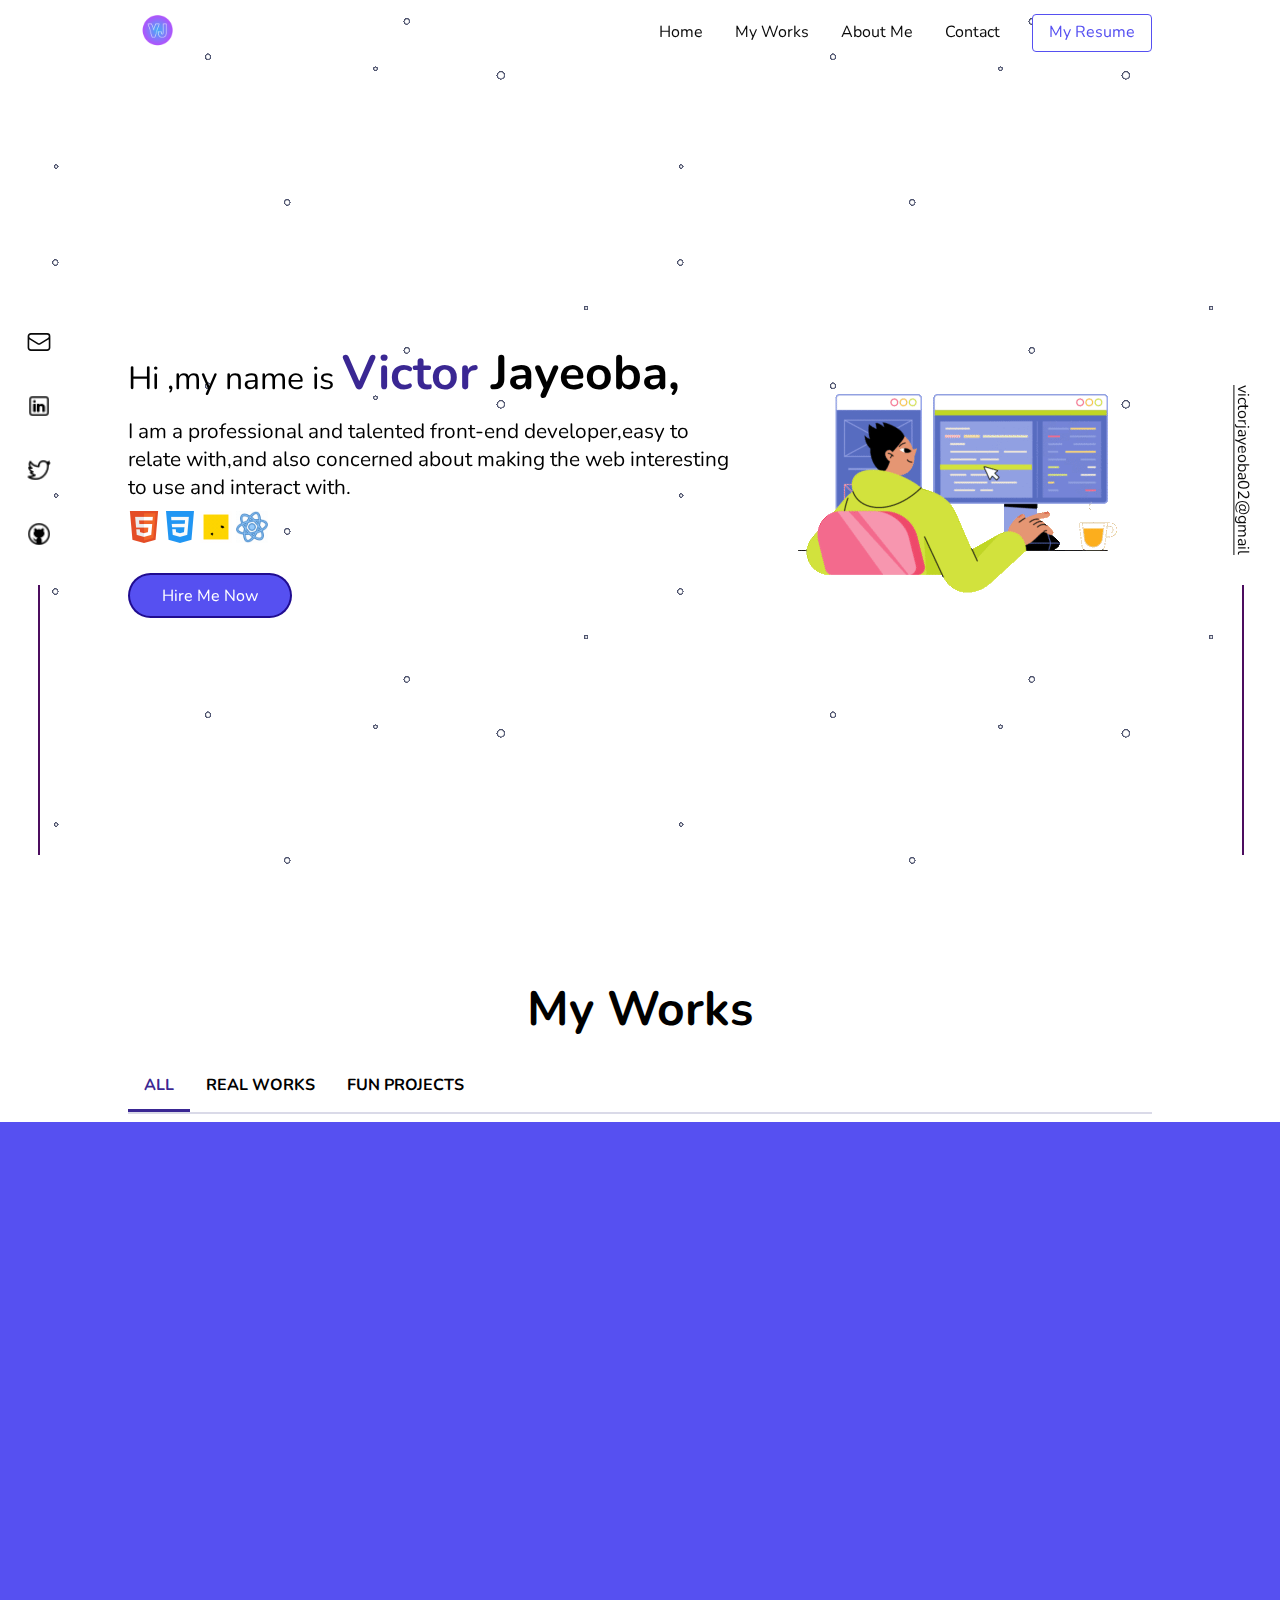
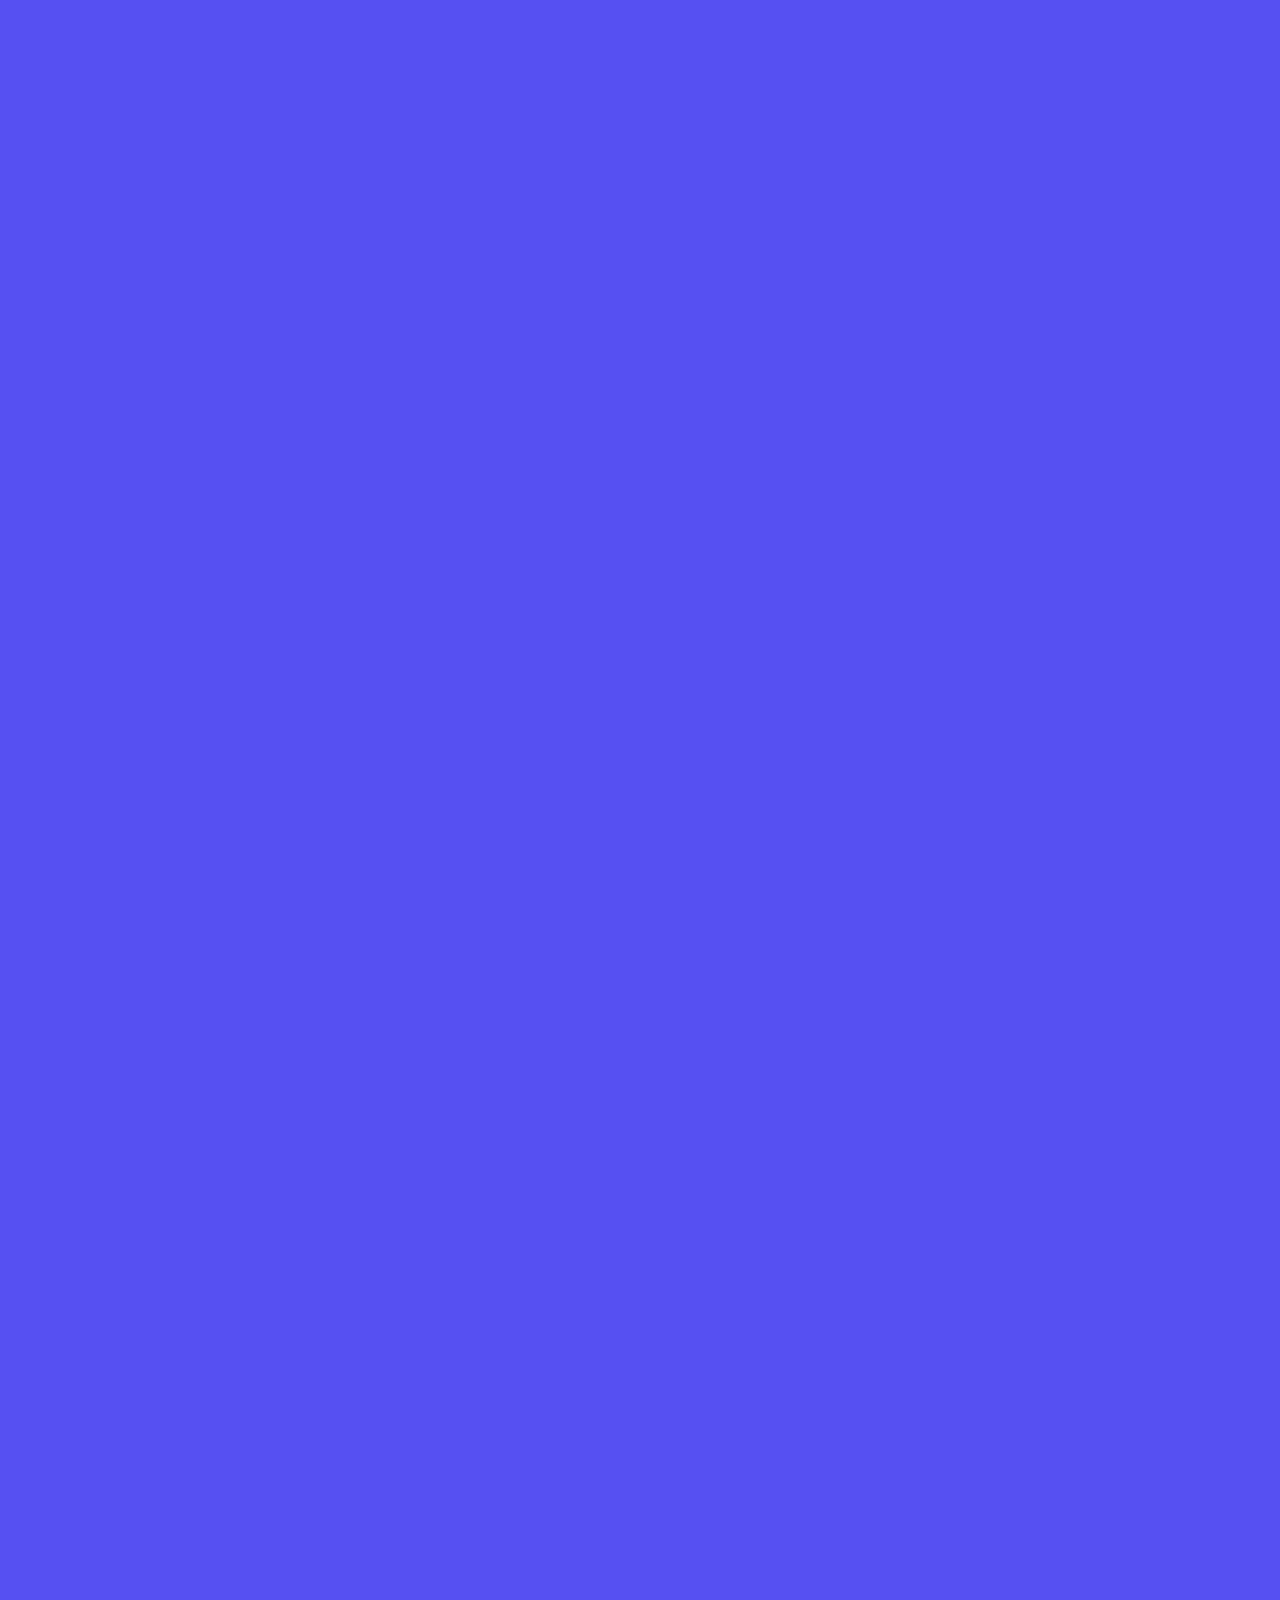
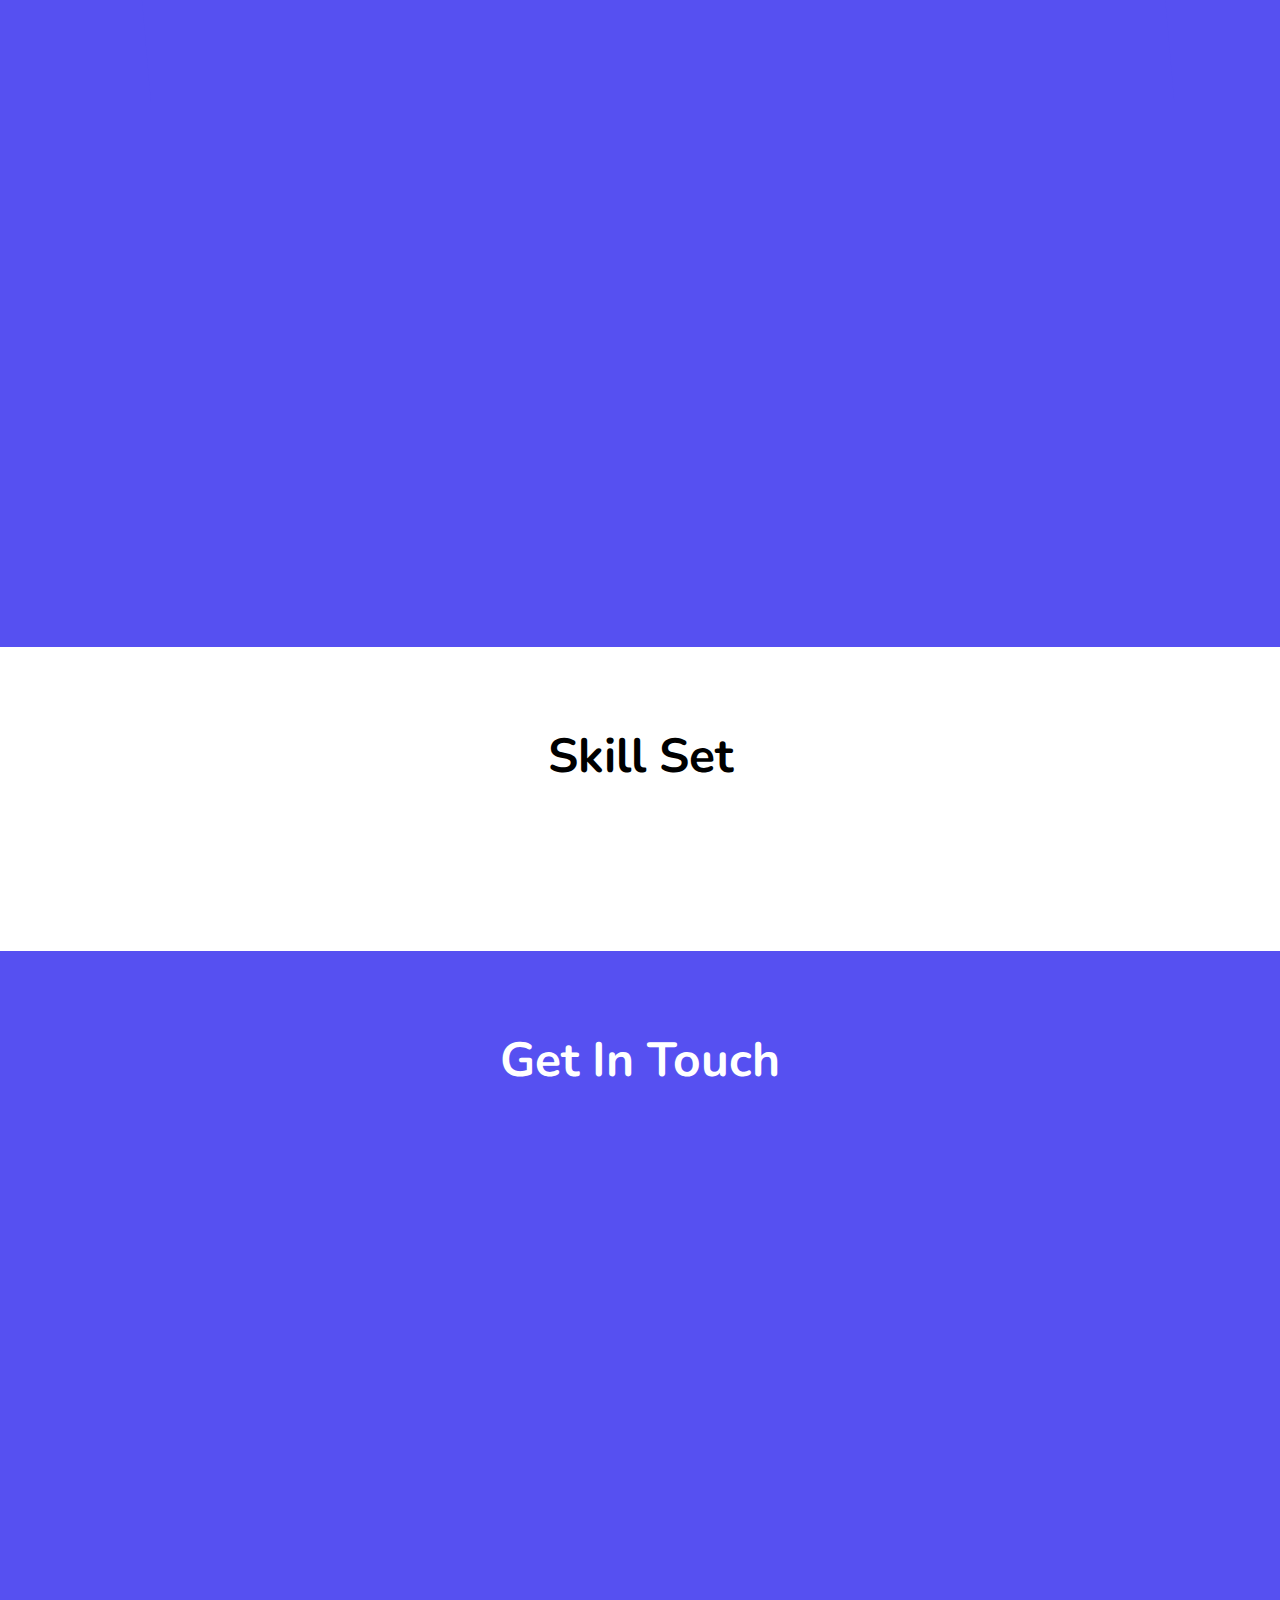
==== index.html @ cd889b38 "updating files" ====
<!DOCTYPE html>
<html lang="en">
  <head>
    <meta charset="UTF-8" />
    <meta http-equiv="X-UA-Compatible" content="IE=edge" />
    <meta name="viewport" content="width=device-width, initial-scale=1.0" />
    <title>VIctor Jayeoba Portfolo</title>
    <link
      rel="shortcut icon"
      href="/assets/images/myLogo.png"
      type="image/x-icon"
    />
    <link
      rel="stylesheet"
      href="https://cdnjs.cloudflare.com/ajax/libs/font-awesome/6.4.2/css/all.min.css"
    />
    <link rel="stylesheet" href="/HTML,CSS & JAVASRIPT/style.css" />
  </head>

  <body>
    <header id="home">
      <nav id="nav">
        <div class="sub_nav_wrapper">
          <div class="logo__container">
            <img src="/assets/images/myLogo.png" alt="" />
          </div>
          <ul class="top__links">
            <li class="hidden"><a class="link" href="#home">Home</a></li>
            <li class="hidden"><a class="link" href="#myWorks">My Works</a></li>
            <li class="hidden">
              <a class="link" href="#about_me">About Me</a>
            </li>
            <li class="hidden"><a class="link" href="#contact">Contact</a></li>
            <li class="hidden">
              <a
                class="download_CV"
                href="https://drive.google.com/file/d/1-0CTa_AIYAPh8T9Ibh06-CUSf8HzaRrb/view?usp=drivesdk"
                >My Resume</a
              >
            </li>
          </ul>
          <div class="animated_menu_bar">
            <div id="one"></div>
            <div id="two"></div>
            <div id="three"></div>
          </div>
        </div>
      </nav>
      <main id="main">
        <div class="hidden first_wrapper">
          <p>
            <span>Hi ,my name is </span
            ><span class="my__name"
              ><span class="highlight">Victor</span
              >&nbsp;<span>Jayeoba</span>,</span
            >
          </p>

          <div class="hidden">
            <p>
              I am a professional and talented front-end developer,easy to
              relate with,and also concerned about making the web interesting to
              use and interact with.
            </p>
            <div class="skils__logo">
              <img class="testing" src="/assets/images/htmllogo.png" alt="" />
              <img src="/assets/images/csslogo.png" alt="" />
              <img src="/assets/gifs/javascript.gif" alt="" />
              <img src="/assets/gifs/react.gif" alt="" />
            </div>
            <a class="hire__btn" href="#contact">Hire Me Now</a>
          </div>
        </div>
        <div class="hidden second-wrapper">
          <div class="work-wrapper">
            <img src="/assets/gifs/man_on_computer.gif" alt="" />
          </div>
        </div>
      </main>
    </header>
    <section class="my_works_section">
      <h2 id="myWorks" class="section_title">My Works</h2>

      <div class="filters_section">
        <ul>
          <li class="filter active_filter" id="all">ALL</li>
          <li class="filter" id="real works">REAL WORKS</li>
          <li class="filter" id="fun projects">FUN PROJECTS</li>
        </ul>
      </div>

      <div class="works_wrapper" id="works_wrapper"></div>
    </section>
    <!-- 	<section>


		<h2 id="about_me">About Me</h2>
		<div class="aboutMe_wrapper flex_row">
			<div class="skills_bg_animated">
				<div class="slide_track">

					<img class="testing" src="/assets/images/htmllogo.png" alt="" />
					<img src="/assets/images/csslogo.png" alt="" />
					<img src="/assets/gifs/javascript.gif" alt="" />
					<img src="/assets/gifs/react.gif" alt="" />



					<img class="testing" src="/assets/images/htmllogo.png" alt="" />
					<img src="/assets/images/csslogo.png" alt="" />
					<img src="/assets/gifs/javascript.gif" alt="" />
					<img src="/assets/gifs/react.gif" alt="" />


					<img class="testing" src="/assets/images/htmllogo.png" alt="" />
					<img src="/assets/images/csslogo.png" alt="" />
					<img src="/assets/gifs/javascript.gif" alt="" />
					<img src="/assets/gifs/react.gif" alt="" />

				</div>
			</div>
			<div class="details_of_me ">
				<p class="hidden">
				<h3>Hey you !</h3>
				You know my name by now,i create astonishing websites that will blow your mind
				I currently live in <span class="custom_font">Lagos, Nigeria</span> and studying computer Engineering at
				OAU.
				</p>
				<h3 class="hidden">You have a job for me?</h3>
				<a class="hire__btn hidden" href="mailto:victorjayeoba02@gmail.com">Email Me <svg class="icons"
						xmlns="http://www.w3.org/2000/svg" fill="none" viewBox="0 0 24 24" stroke-width="1.5"
						stroke="currentColor" class="w-6 h-6">
						<path stroke-linecap="round" stroke-linejoin="round"
							d="M21.75 6.75v10.5a2.25 2.25 0 01-2.25 2.25h-15a2.25 2.25 0 01-2.25-2.25V6.75m19.5 0A2.25 2.25 0 0019.5 4.5h-15a2.25 2.25 0 00-2.25 2.25m19.5 0v.243a2.25 2.25 0 01-1.07 1.916l-7.5 4.615a2.25 2.25 0 01-2.36 0L3.32 8.91a2.25 2.25 0 01-1.07-1.916V6.75" />
					</svg></a>
			</div>
			<div class="myImage_wrapper hidden">
				<img class="myimage hidden" src="/assets/images/myimage4.png" alt="">
			</div>
		</div>
	</section> -->

    <section id="skills_set">
      <h2>Skill Set</h2>
      <div class="skills_set_flex">
        <div>
          <img class="hidden" src="/assets/images/nextjs.png" alt="" />
          <h3 class="hidden">NextJs</h3>
        </div>
        <div>
          <img class="hidden" src="/assets/images/reactlogo.png" alt="" />
          <h3 class="hidden">ReactJs</h3>
        </div>
        <div>
          <img class="hidden" src="/assets/images/typescript.png" alt="" />
          <h3 class="hidden">typescript</h3>
        </div>
        <div>
          <img class="hidden" src="/assets/images/javascript.png" alt="" />
          <h3 class="hidden">javascript</h3>
        </div>
        <div>
          <img class="hidden" src="/assets/images/tailwindcss.png" alt="" />
          <h3 class="hidden">TailwindCss</h3>
        </div>
        <div>
          <img class="hidden" src="/assets/images/csslogo.png" alt="" />
          <h3 class="hidden">CSS</h3>
        </div>
        <div>
          <img class="hidden" src="/assets/images/htmllogo.png" alt="" />
          <h3 class="hidden">CSS</h3>
        </div>
      </div>
    </section>

    <footer>
      <div class="contact_wrapper">
        <h2 id="contact">Get In Touch</h2>
        <div class="contact_details hidden">
          <p>
            Contact me anytime,<br />
            for a collaboration, open source, job opportunities or internships.
            <br /><span style="font-style: italic"
              >I'm the right one for you</span
            >
          </p>
          <div>
            <form
              action="https://formsubmit.co/victorjayeoba02@gmail.com"
              method="POST"
            >
              <div>
                <div>
                  <label for="firstName">First Name</label>
                  <input
                    id="firstName"
                    name="First Name"
                    type="text"
                    placeholder="eg. Adeola"
                    required
                  />
                </div>
                <div>
                  <label for="lastName">Last Name</label>
                  <input
                    id="lastName"
                    name="Last Name"
                    type="text"
                    placeholder="eg. Chinedu"
                    required
                  />
                </div>
              </div>

              <div>
                <label for="email">Email</label>
                <input
                  name="Email"
                  id="email"
                  type="email"
                  placeholder="eg. adeolachinedu@gmail.com"
                  required
                />
              </div>
              <div>
                <textarea
                  placeholder="Hi Victor, ..."
                  name="body"
                  id="body"
                  cols="30"
                  rows="5"
                ></textarea>
              </div>
              <button
                class="rounded-sm block w-full py-2 text-white bg-purple-700 hover:bg"
              >
                <span>Send Message </span
                ><i class="fa-solid fa-paper-plane"></i>
              </button>
            </form>
          </div>
          <div>
            <a href="mailto:victorjayeoba02@gmail.com"
              ><svg
                class="icons"
                xmlns="http://www.w3.org/2000/svg"
                fill="none"
                viewBox="0 0 24 24"
                stroke-width="1.5"
                stroke="currentColor"
                class="w-6 h-6"
              >
                <path
                  stroke-linecap="round"
                  stroke-linejoin="round"
                  d="M21.75 6.75v10.5a2.25 2.25 0 01-2.25 2.25h-15a2.25 2.25 0 01-2.25-2.25V6.75m19.5 0A2.25 2.25 0 0019.5 4.5h-15a2.25 2.25 0 00-2.25 2.25m19.5 0v.243a2.25 2.25 0 01-1.07 1.916l-7.5 4.615a2.25 2.25 0 01-2.36 0L3.32 8.91a2.25 2.25 0 01-1.07-1.916V6.75"
                />
              </svg>
            </a>
            <a href="https://www.linkedin.com/in/victor-jayeoba-400b96253">
              <img src="/assets/images/linkedin.png" alt="" class="icons"
            /></a>
            <a href="https://twitter.com/VickyJay_Media/"
              ><img src="/assets/images/twitter.png" class="icons" alt=""
            /></a>
            <a href="https://github.com/victorjayeoba/"
              ><img src="/assets/images/github.png" class="icons" alt=""
            /></a>
          </div>
        </div>
      </div>
    </footer>
    <div class="fixed_contact_icons hidden fixed_to_the_sides">
      <a target="_blank" class="hidden" href="mailto:victorjayeoba02@gmail.com"
        ><svg
          class="icons"
          xmlns="http://www.w3.org/2000/svg"
          fill="none"
          viewBox="0 0 24 24"
          stroke-width="1.5"
          stroke="currentColor"
          class="w-6 h-6"
        >
          <path
            stroke-linecap="round"
            stroke-linejoin="round"
            d="M21.75 6.75v10.5a2.25 2.25 0 01-2.25 2.25h-15a2.25 2.25 0 01-2.25-2.25V6.75m19.5 0A2.25 2.25 0 0019.5 4.5h-15a2.25 2.25 0 00-2.25 2.25m19.5 0v.243a2.25 2.25 0 01-1.07 1.916l-7.5 4.615a2.25 2.25 0 01-2.36 0L3.32 8.91a2.25 2.25 0 01-1.07-1.916V6.75"
          />
        </svg>
      </a>
      <a
        target="_blank"
        class="hidden"
        href="https://www.linkedin.com/in/victor-jayeoba-400b96253"
      >
        <img src="/assets/images/linkedin.png" alt="" class="icons"
      /></a>
      <a
        target="_blank"
        class="hidden"
        href="https://twitter.com/VickyJay_Media/"
        ><img src="/assets/images/twitter.png" class="icons" alt=""
      /></a>
      <a target="_blank" class="hidden" href="https://github.com/victorjayeoba/"
        ><img src="/assets/images/github.png" class="icons" alt=""
      /></a>
    </div>

    <div class="hidden fixed_email fixed_to_the_sides">
      <a class="hidden" href="mailto:victorjayeoba02@gmail.com"
        >victorjayeoba02@gmail</a
      >
    </div>
  </body>
  <script src="/HTML,CSS & JAVASRIPT/main.js"></script>
</html>
---- HTML,CSS & JAVASRIPT/style.css ----
@import url("https://fonts.googleapis.com/css2?family=Nunito:wght@300;400;500;700&display=swap");
@import url("https://fonts.googleapis.com/css2?family=Alkatra:wght@400;700&display=swap");
@import url("https://fonts.googleapis.com/css2?family=Delicious+Handrawn&display=swap");
@import url("https://fonts.googleapis.com/css2?family=Fasthand&display=swap");

/* colors
primary ---  #827BC9 
boulinear-gradient( rgb(30, 11, 119),rgb(52, 5, 180));
 rgb(30, 11, 119)
*/
*,
*::after,
*::before {
  box-sizing: border-box;
  font-family: "Nunito", sans-serif;
}
*::after,
*::before {
  padding: 0;
  margin: 0;
}
body {
  margin: 0;
  padding: 0;
  background-color: var(--body-color);
  overflow-x: hidden;
}
html {
  scroll-behavior: smooth;
}
:root {
  --primary-bg-color: rgba(23, 0, 128, 0.849);
  --secondary-bg-color: #4c0d5f;
  --tertiary-bg-color: #5650f1;
  --links-color: #0a0a0a;
  --body-color: #ffffff;
  font-size: 16px;
  --line-height: 50px;
  --primary-gradint: linear-gradient(
    75deg,
    var(--primary-bg-color),
    var(--tertiary-bg-color) 50%
  );
  --reverse_gradient: linear-gradient(
    90deg,
    var(--tertiary-bg-color) 50%,
    var(--primary-bg-color)
  );
}
mark {
  background-color: var(--primary-bg-color);
  color: #fff;
  padding: 0.2em 1em;
  margin-inline: 0.3rem;
}
::selection {
  background-color: var(--primary-bg-color);
}
p {
  margin: 0.5em;
  margin-left: 0;
}
a {
  color: var(--links-color);
}
header a {
  text-decoration: none;
}
ul,
li {
  list-style: none;

  margin: 0;
  padding: 0;
}
a {
  -webkit-tap-highlight-color: transparent;
}
.flex_link {
  display: inline-flex;
  align-items: center;
  gap: 2rem;
}
.flex_link img {
  display: block;
  transition: transform 0.5s cubic-bezier(0.165, 0.84, 0.44, 1);
}
.flex_link img:hover {
  transform: translateY(-5px);
}
header {
  background: url(/assets/gifs/bubbles.gif);
  min-height: 100vmin;
  max-height: 600px;
}
nav {
  position: fixed;
  z-index: 100;
  top: 0;
  left: 0;
  right: 0;
  max-width: 100vw;
  transition: transform 300ms ease-in-out;
}
.sub_nav_wrapper {
  width: 90%;
  margin-inline: auto;
  display: flex;
  align-items: center;
  justify-content: space-between;
  padding: 0;
  margin: auto;
  padding: 0 5%;
}
nav.active_Nav {
  background-color: #ffffff;
  box-shadow: 0 2px 5px rgba(0, 0, 0, 0.3);
}
.logo__container > img {
  max-width: 80px;
  max-height: 60px;
  object-fit: cover;
}
.top__links {
  display: flex;
  flex-direction: row;
  align-items: center;
  gap: 2rem;
}

.top__links a::after {
  content: "";
  width: 0%;
  height: 0.1em;
  display: block;
  background-color: var(--primary-bg-color);
  transition: all 0.5s ease-in;
}
.top__links a:hover::after,
.top__links a:hover {
  width: 100%;
  color: var(--primary-bg-color);
  margin: auto;
}

.top__links li.hidden:nth-child(1) {
  transition-delay: 50ms;
}
.top__links li.hidden:nth-child(2) {
  transition-delay: 150ms;
}
.top__links li.hidden:nth-child(3) {
  transition-delay: 250ms;
}
.top__links li.hidden:nth-child(4) {
  transition-delay: 350ms;
}

.download_CV {
  border: 1px solid var(--tertiary-bg-color);
  border-radius: 4px;
  background-color: #ffffff;
  color: var(--tertiary-bg-color);
  padding: 0.4em 1em;
  display: inline-block;
  text-decoration: none;
  transition: backgroundColor 0.2s ease-in;
}
.top__links a.download_CV:hover::after {
  display: none;
}
.download_CV:hover {
  background-color: var(--tertiary-bg-color);
  color: #fff !important;
  border: 1px solid var(--primary-bg-color);
}
nav .animated_menu_bar {
  display: flex;
  justify-content: center;
  align-items: center;
  flex-direction: column;
  gap: 0.3em;
  display: none;
  transition: 0.5s ease-in;
}
nav .animated_menu_bar div {
  background-color: var(--primary-bg-color);
  font-size: 1rem;
  width: 2em;
  height: 0.2em;
  border-radius: 1em;
  margin: 0;
  padding: 0;
}
nav .animated_menu_bar.active {
  gap: 0;
  transition: 0.5s;
}

nav div.active > #one {
  transform: rotateZ(45deg) translateY(0.1em);
  width: 100%;
}
nav div.active > #two {
  transform: scale(0);
  margin: 0;
  padding: 0;
}
nav div.active > #three {
  transform: rotateZ(-45deg) translateY(-0.1em);
  width: 100%;
}
#main {
  display: flex;
  align-items: center;
  justify-content: space-between;
  width: 80vw;
  margin: auto;
  min-height: 100vmin;
  position: relative;
  padding-top: 5%;
}
.first_wrapper p {
  font-size: 1.3rem;
  font-family: "Nunito", sans-serif;
}

.first_wrapper > p:nth-child(1) > span:first-child {
  font-size: 2rem;
  font-weight: 400;
}
.my__name {
  font-size: 3rem;
  font-family: "Nunito", sans-serif;
  font-weight: 700;
}
.highlight {
  color: var(--primary-bg-color);
}
.skils__logo > img {
  width: 2rem;
  min-height: 100%;
}

.hire__btn {
  background-color: var(--tertiary-bg-color);
  color: var(--body-color);
  padding: 0.6em 2em;
  border-radius: 25px;
  margin-top: 1.5rem;
  margin-right: 1em;
  margin-bottom: 1rem;
  display: inline-block;
  border: 2px solid var(--primary-bg-color);
  transition: 0.2s cubic-bezier(0.175, 0.885, 0.32, 1.275);
}
.hire__btn:hover {
  color: var(--primary-bg-color);
  background-color: var(--body-color);
  border: 2px solid var(--primary-bg-color);
}

.works_wrapper {
  display: grid;
  grid-template-columns: 1fr;
  place-self: center;
  background-color: var(--tertiary-bg-color);
}
section,
main {
  width: 80%;
  max-width: 1024px;
  margin-inline: auto;
}
section > h2,
footer > .contact_wrapper > h2 {
  margin: 1rem auto;
  text-align: center;
  font-size: 3rem;
  padding-top: 60px;
  text-align: center;
}
.work_wrapper_full_width {
  display: block;
  width: 100vw;
  max-width: 100vw;
  overflow-x: 0;
  position: relative;
  z-index: 5;
  background-color: var(--tertiary-bg-color);
  overflow: hidden;
}
.work_wrapper_full_width::before {
  content: "";
  width: 80%;
  height: 100%;
  display: block;
  top: 0;
  margin: auto;

  transform: translate(-50%, -50%) skewX(-5deg) rotateY(-2deg);
  top: 50%;
  left: 50%;
  position: absolute;

  z-index: -1;
}

.work_wrapper_full_width.row_reverse::before {
  content: "";

  width: 80%;
  height: 100%;
  display: block;

  transform: translate(-50%, -50%) skewX(5deg) rotateY(2deg);
  top: 50%;
  left: 50%;
  position: absolute;
  background: var(--tertiary-bg-color);
  z-index: -1;
}
.my_works_section {
  min-width: 100vw !important;
}
.work_wrapper {
  color: #fff;
  overflow: hidden;
  display: flex;
  position: relative;
  width: 80%;
  max-width: 1024px;
  margin: auto;
  margin: 2rem auto;
  z-index: 5;
}

.work_wrapper > * {
  flex-basis: 50%;
}
.details_on_work {
  display: flex;
  align-items: center;
  justify-content: center;
  padding: 5rem !important;
  line-height: 1.8;
}
.work_wrapper.row_reverse {
  width: 80%;
  padding-right: 5rem;
}
.work_wrapper.row_reverse .website_link {
  color: var(--body-color);
}
.work_wrapper .website_link:hover {
  color: var(--secondary-bg-color);
}
.row_reverse {
  flex-direction: row-reverse;
}

.nain_details .custom_font {
  font-size: 32px;
}
.work_wrapper.row_reverse .details_on_work {
  background-color: transparent;
}
.work_wrapper.row_reverse img {
  max-width: 100%;
}

.work_wrapper .details_on_work {
  padding: 1rem;
  padding-bottom: 1.5rem;
}
.myImage-wrapper {
  max-width: 100%;
}
section {
  width: 80%;
  margin: auto;
}

.filters_section {
  width: 80%;
  max-width: 1024px;
  margin: auto;
  margin-bottom: 0.5rem;
}
.filters_section ul {
  display: flex;
  border-bottom: 2px solid #15136e28;
}
.filters_section ul li {
  text-align: center;
  position: relative;
}
.filters_section ul li.active_filter {
  color: var(--primary-bg-color);
}
.filters_section ul li::after {
  content: "";
  position: absolute;
  bottom: 0;
  left: 0;
  display: block;
  width: 0;
  height: 3px;
  background-color: rgba(197, 110, 197, 0.863);
  transition: 0.3s ease-in;
}
.filters_section ul li.active_filter::after {
  content: "";

  width: 100%;

  background-color: var(--primary-bg-color);
  transition: 0.2s ease-in;
}
.filters_section ul li {
  padding: 1em;
  cursor: pointer;
  font-weight: 700;
  transition: 0.3s ease-in;
}
.filters_section ul li:hover {
  color: var(--primary-bg-color);
}
.work_wrapper .image_wrapper {
  display: flex;
  align-items: center;
  justify-content: center;
  overflow: hidden;
  position: relative;
}
.image_wrapper img {
  transition: all 0.3s ease-in-out;
  max-height: 100%;
  min-width: 100%;

  box-shadow: 5px 5px 10px rgba(70, 4, 177, 0.521);
  object-fit: cover;
}

.website_link {
  color: var(--body-color);
  padding-bottom: 1rem;
  display: inline-block;
  text-underline-offset: 8px;
}
.website_link:hover {
  color: #5650f1;
}

.work_wrapper .info {
  font-size: 1.2rem;
  font-weight: 700;
}
.works_wrapper > .show:nth-child(2) {
  transition-delay: 70ms;
}
.works_wrapper > .hidden:nth-child(3) {
  transition-delay: 100ms;
}
.works_wrapper > .hidden:nth-child(4) {
  transition-delay: 200ms;
}
.works_wrapper > .hidden:nth-child(5) {
  transition-delay: 300ms;
}
.works_wrapper > .hidden:nth-child(6) {
  transition-delay: 400ms;
}
.works_wrapper > .hidden:nth-child(7) {
  transition-delay: 500ms;
}
.works_wrapper > .hidden:nth-child(8) {
  transition-delay: 600ms;
}

.flex_row {
  display: flex;
  flex: row;
  align-items: center;
  justify-content: space-between;
  gap: 5rem;
}
.aboutMe_wrapper .myImage_wrapper {
  border-radius: 50%;
  overflow: hidden;
  display: flex;
  justify-content: center;
  background-color: var(--primary-bg-color);
  box-shadow: 2px 0px 10px var(--tertiary-bg-color);
}
.skills_bg_animated {
  width: 100%;
  height: 100%;
  display: block;

  top: 0%;
  left: 0%;
  position: absolute;
  z-index: -1;
  overflow: hidden;
}
.skills_bg_animated {
  display: flex;
  align-items: center;
  justify-content: center;
  width: 100%;
  margin: auto;
  overflow: hidden;
  z-index: -1;
}
.slide_track {
  display: flex;
  align-items: center;
  justify-content: center;
  width: calc(200px * 8);
  animation: slide 15s infinite;
  transition: 2s ease;
}

@keyframes slide {
  0% {
    transform: translateX(calc(120px * 3));
  }
  100% {
    transform: translateX(calc(-120px * 3));
  }
}
.skills_bg_animated .slide_track > * {
  height: 3rem;
  margin: auto 5rem;
  object-fit: contain;
  filter: grayscale(1);
  opacity: 0.5;
}
.details_of_me {
  flex-basis: 50%;
}
.details_of_me a.hire__btn {
  display: inline-flex;
  gap: 0.5rem;
  text-decoration: none;
  transition: 0.2s ease-in;
}
.aboutMe_wrapper {
  position: relative;
}

.aboutMe_wrapper .myImage_wrapper img {
  width: 100%;
  max-height: 100%;
  aspect-ratio: 1;
  object-fit: contain;
  transition: 0.8s cubic-bezier(0.165, 0.84, 0.44, 1);
}

.aboutMe_wrapper .myImage_wrapper:hover img {
  box-shadow: 1px 12px 5px var(--primary-bg-color);
}
.aboutMe_wrapper {
  font-size: 1.5rem;
}
.custom_font {
  font-family: "Fasthand", cursive;
}
h3 {
  margin: 0;
  padding: 0;
}
section .hire__btn {
  padding: 0.3em 1em;
  font-size: 0.9em;
}
.icons {
  width: 26px;
  position: relative;
}

footer {
  background-color: var(--tertiary-bg-color);
  padding-bottom: 2em;
  position: relative;
  overflow-x: hidden;
}
.skills_set_flex {
  display: flex;
  gap: 2rem;
  justify-content: center;
  padding: 0rem 0 3rem;
  flex-wrap: wrap;
}
.skills_set_flex > div {
  display: flex;
  flex-direction: column;
  align-items: center;
  gap: 0.5em;
}
.skills_set_flex img {
  width: 4rem;
}
footer h2 {
  color: white;
  padding-top: 1em;
}
.contact_details {
  width: 80%;
  max-width: 600px;
  text-align: center;
  margin: auto;
  color: white;
}

.fixed_contact_icons {
  display: flex;
  flex-direction: column;
  gap: 2rem;
  position: fixed;
  left: 2%;
  bottom: 5%;
}
.fixed_to_the_sides {
  position: fixed;
  z-index: 99;
}
.fixed_email {
  position: fixed;
  right: 2%;
  bottom: 5%;
}

.fixed_email > a {
  text-orientation: mixed;
  writing-mode: vertical-rl;
  margin-bottom: 24px;
}
.fixed_to_the_sides::after {
  content: "";
  display: block;
  width: 2px;
  background: var(--secondary-bg-color);
  height: 30vmin;
  margin: auto;
}

@media (max-width: 850px) {
  :root {
    font-size: 14px;
  }
  #main {
    flex-direction: column-reverse;
    padding-top: 50px;
  }
}
@media (max-width: 786px) {
  .sub_nav_wrapper {
    width: 100%;
  }
  nav .animated_menu_bar {
    display: flex;
  }
  .top__links {
    visibility: hidden;
    position: fixed;
    top: 0;
    left: 0px;
    bottom: 0;
    transform: translateX(-500px);
    background: var(--tertiary-bg-color);
    flex-direction: column;
    justify-content: center;

    width: 50vw;
    max-width: 300px;
    padding-top: 2em;
    min-height: 100vh;
    box-shadow: 20px 0px 2px rgba(0, 0, 0, 0.3);
    z-index: -1;
    transition: 500ms ease-in;
  }
  nav .top__links li {
    text-align: center;
    font-size: 16px;
  }
  nav .top__links li a:not(:last-child) {
    color: var(--body-color);
  }
  .flex_row {
    flex-direction: column-reverse;
  }
  .showMenu {
    visibility: visible;
    left: 0;
    transform: translateX(0px);
  }
  .fixed_to_the_sides {
    display: none;
  }
  .work_wrapper {
    flex-direction: column;
  }
  .details_on_work {
    padding: 2rem !important;
  }
  .download_CV {
    background-color: var(--body-color);
  }
}
@media (max-width: 640px) {
  :root {
    font-size: 12px;
  }
  img {
    max-width: 90vw;
  }

  .top__links {
    width: 80vw;
  }
  .download_CV {
    padding: 0.4em 1em;
  }

  .image_wrapper img {
    max-height: 25rem;
  }
}
.hidden {
  opacity: 0;
  filter: blur(1px);
  transform: translateY(50px);
  transition: opacity 500ms ease-in, transform 500ms ease-in,
    filter 500ms ease-in;
}
.show {
  filter: blur(0px);
  transform: translateY(0);
  opacity: 1;
  filter: blur(0);
}

footer label {
  display: block;
  font-size: 16px;
  text-align: start;
  margin-top: 1em;
}
footer input,
form textarea,
footer button {
  display: block;
  margin-inline: auto;
  font-size: 1.2rem;
}
footer input {
  width: 100%;
  height: 2rem;
  padding: 1em 0.5em;
  margin-top: 0.3em;
}
form textarea {
  min-width: 100%;
  margin-top: 2em;
  resize: none;
  padding: 1rem;
}
footer button {
  outline: none;
  padding: 0.3em 1em;
  border-radius: 3rem;
  border: 2px solid var(--links-color);
  background-color: var(--primary-bg-color);
  margin-block: 1rem;
  cursor: pointer;
  color: white;
  font-size: 1.2rem;
  transition: backgroundColor 0.3s ease-in-out;
}
footer button:hover {
  background-color: var(--tertiary-bg-color);
}
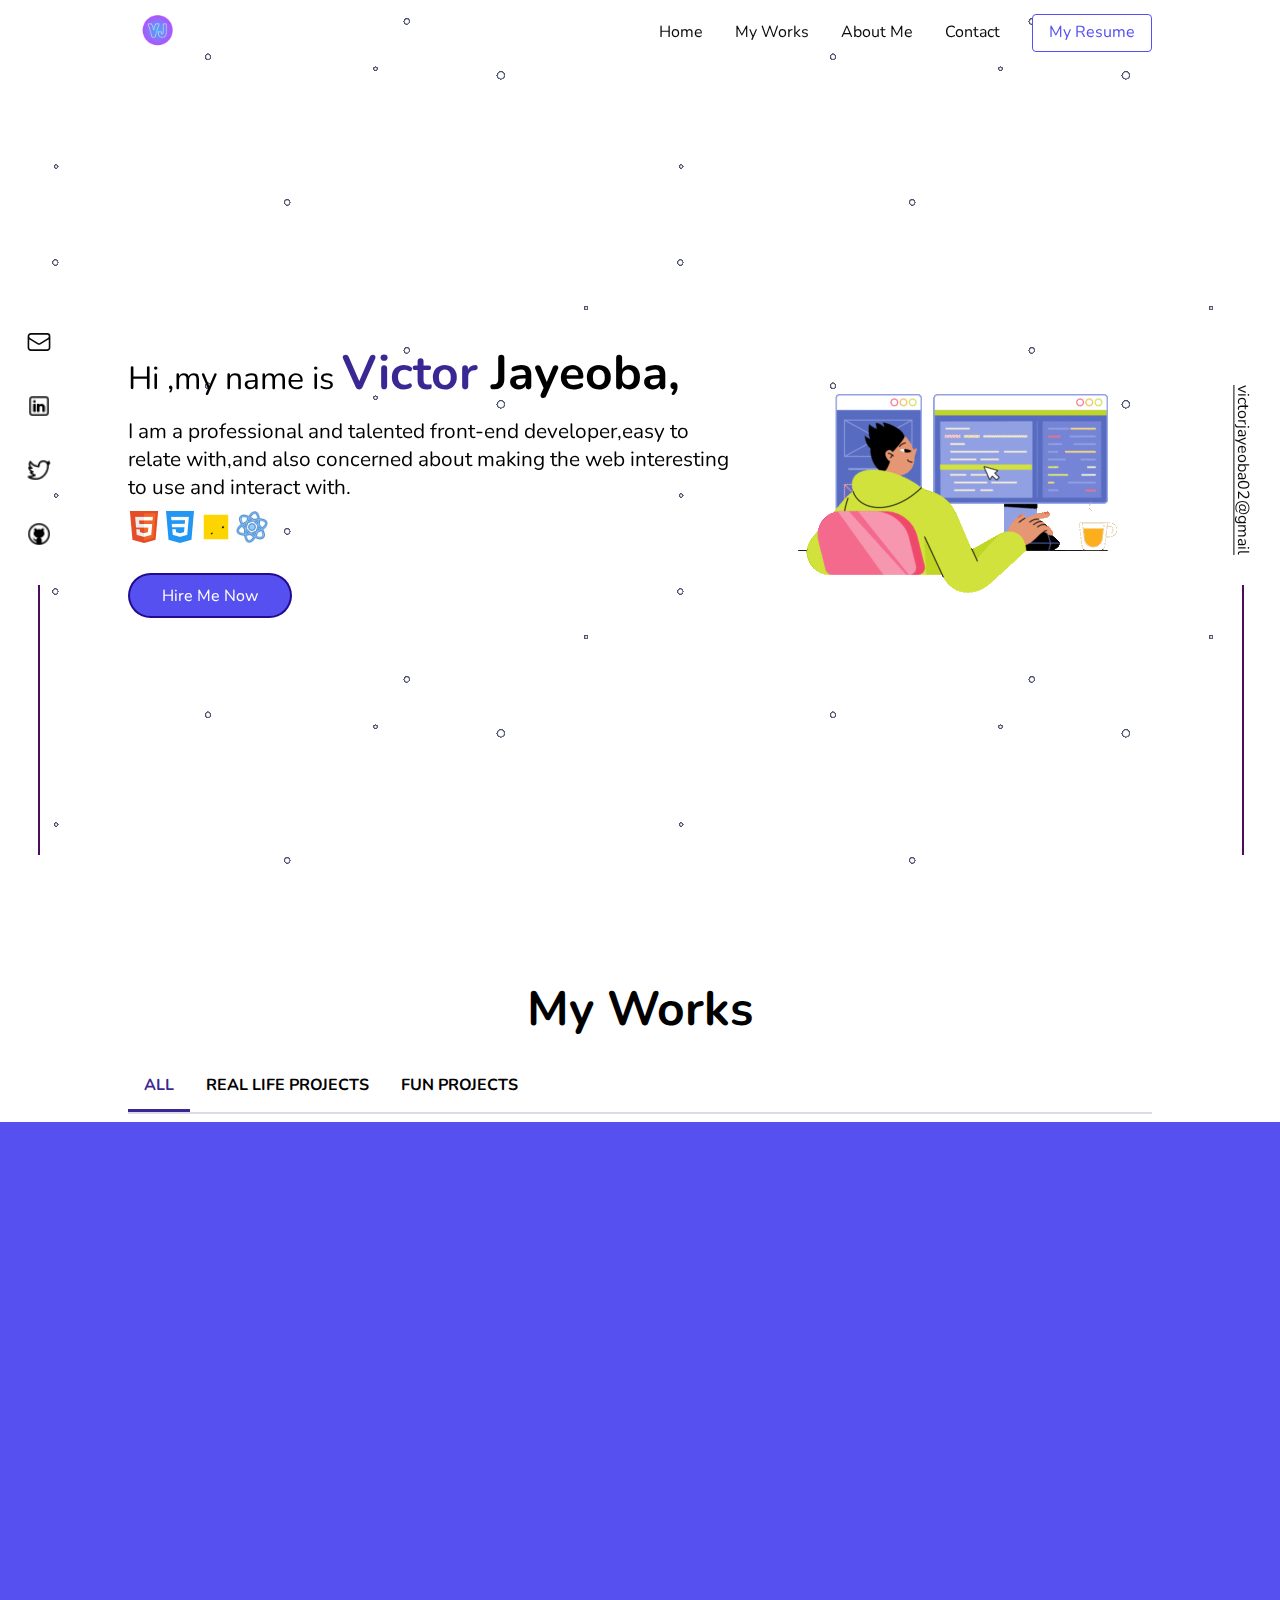
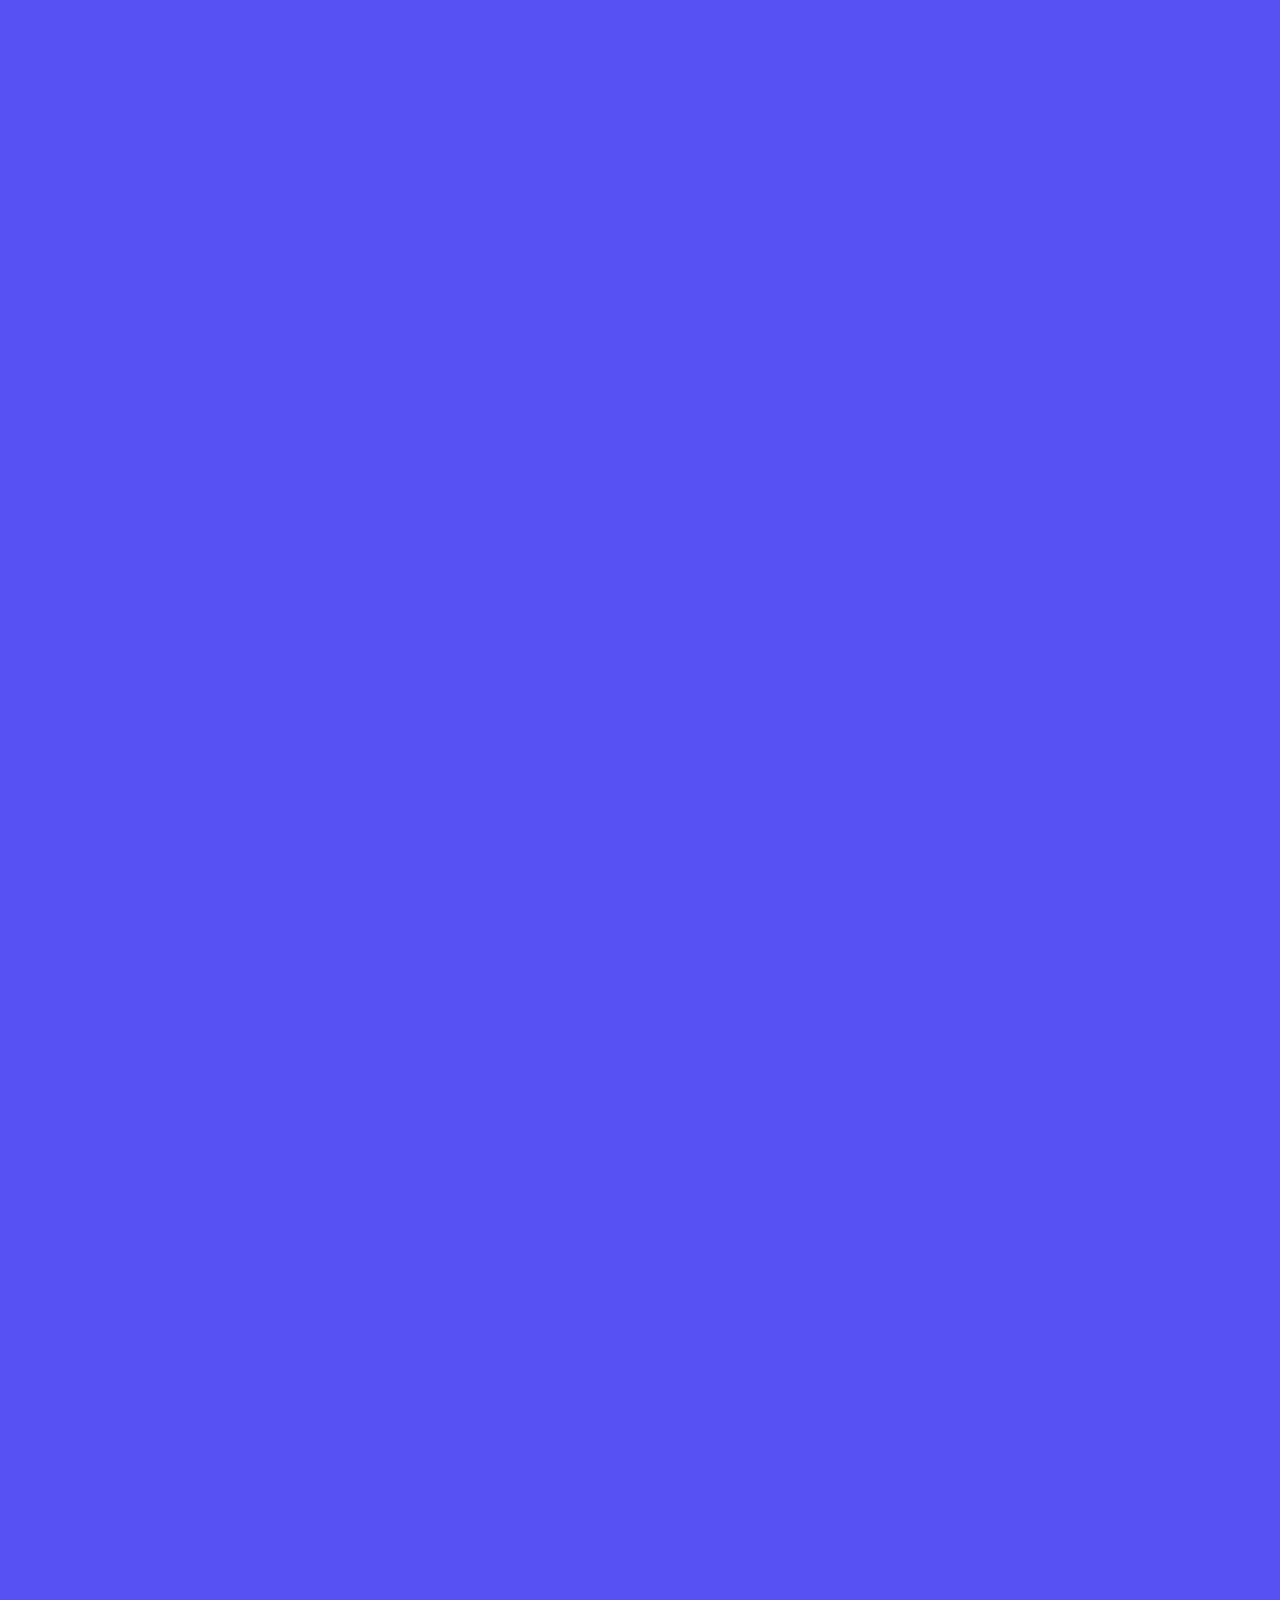
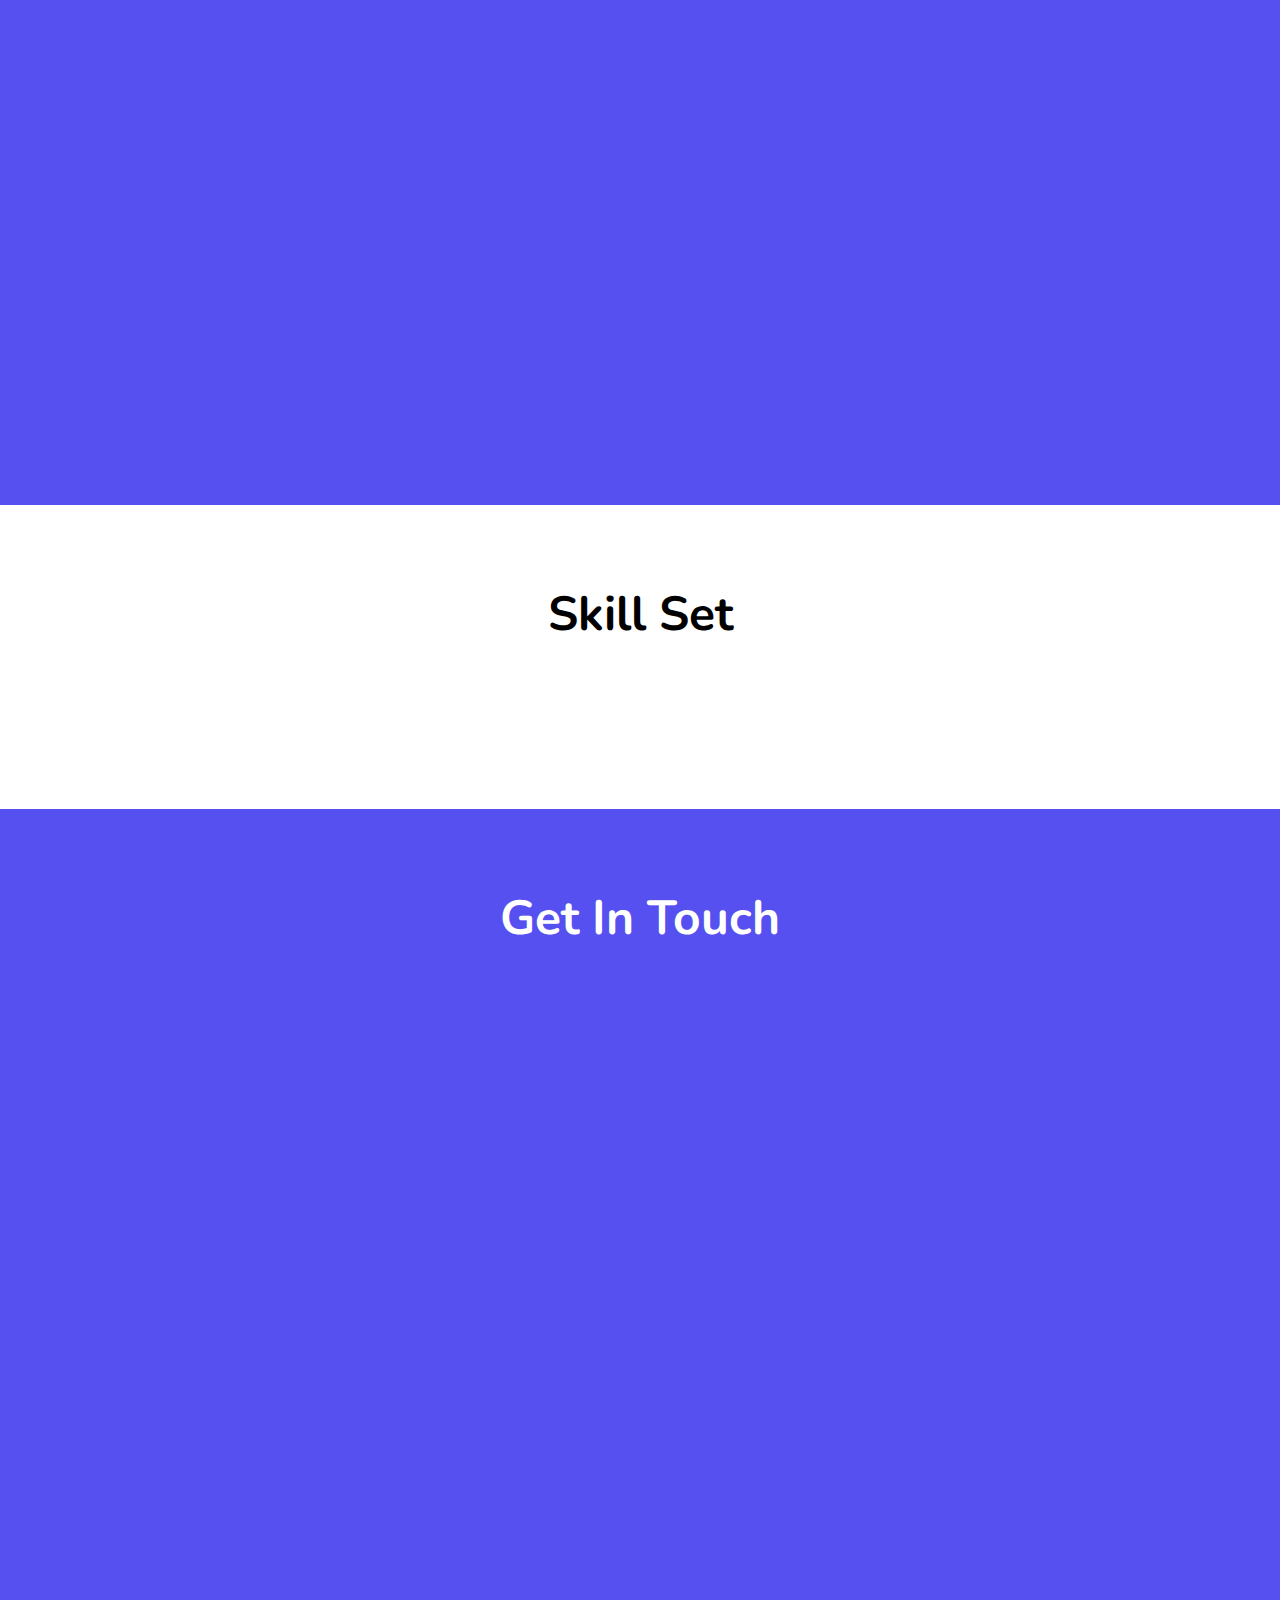
==== commit c9d061d8: "update" ====
--- a/index.html
+++ b/index.html
@@ -84,7 +84,7 @@
       <div class="filters_section">
         <ul>
           <li class="filter active_filter" id="all">ALL</li>
-          <li class="filter" id="real works">REAL WORKS</li>
+          <li class="filter" id="real works">REAL LIFE PROJECTS</li>
           <li class="filter" id="fun projects">FUN PROJECTS</li>
         </ul>
       </div>
--- a/HTML,CSS & JAVASRIPT/style.css
+++ b/HTML,CSS & JAVASRIPT/style.css
@@ -345,10 +345,7 @@
   padding: 5rem !important;
   line-height: 1.8;
 }
-.work_wrapper.row_reverse {
-  width: 80%;
-  padding-right: 5rem;
-}
+
 .work_wrapper.row_reverse .website_link {
   color: var(--body-color);
 }
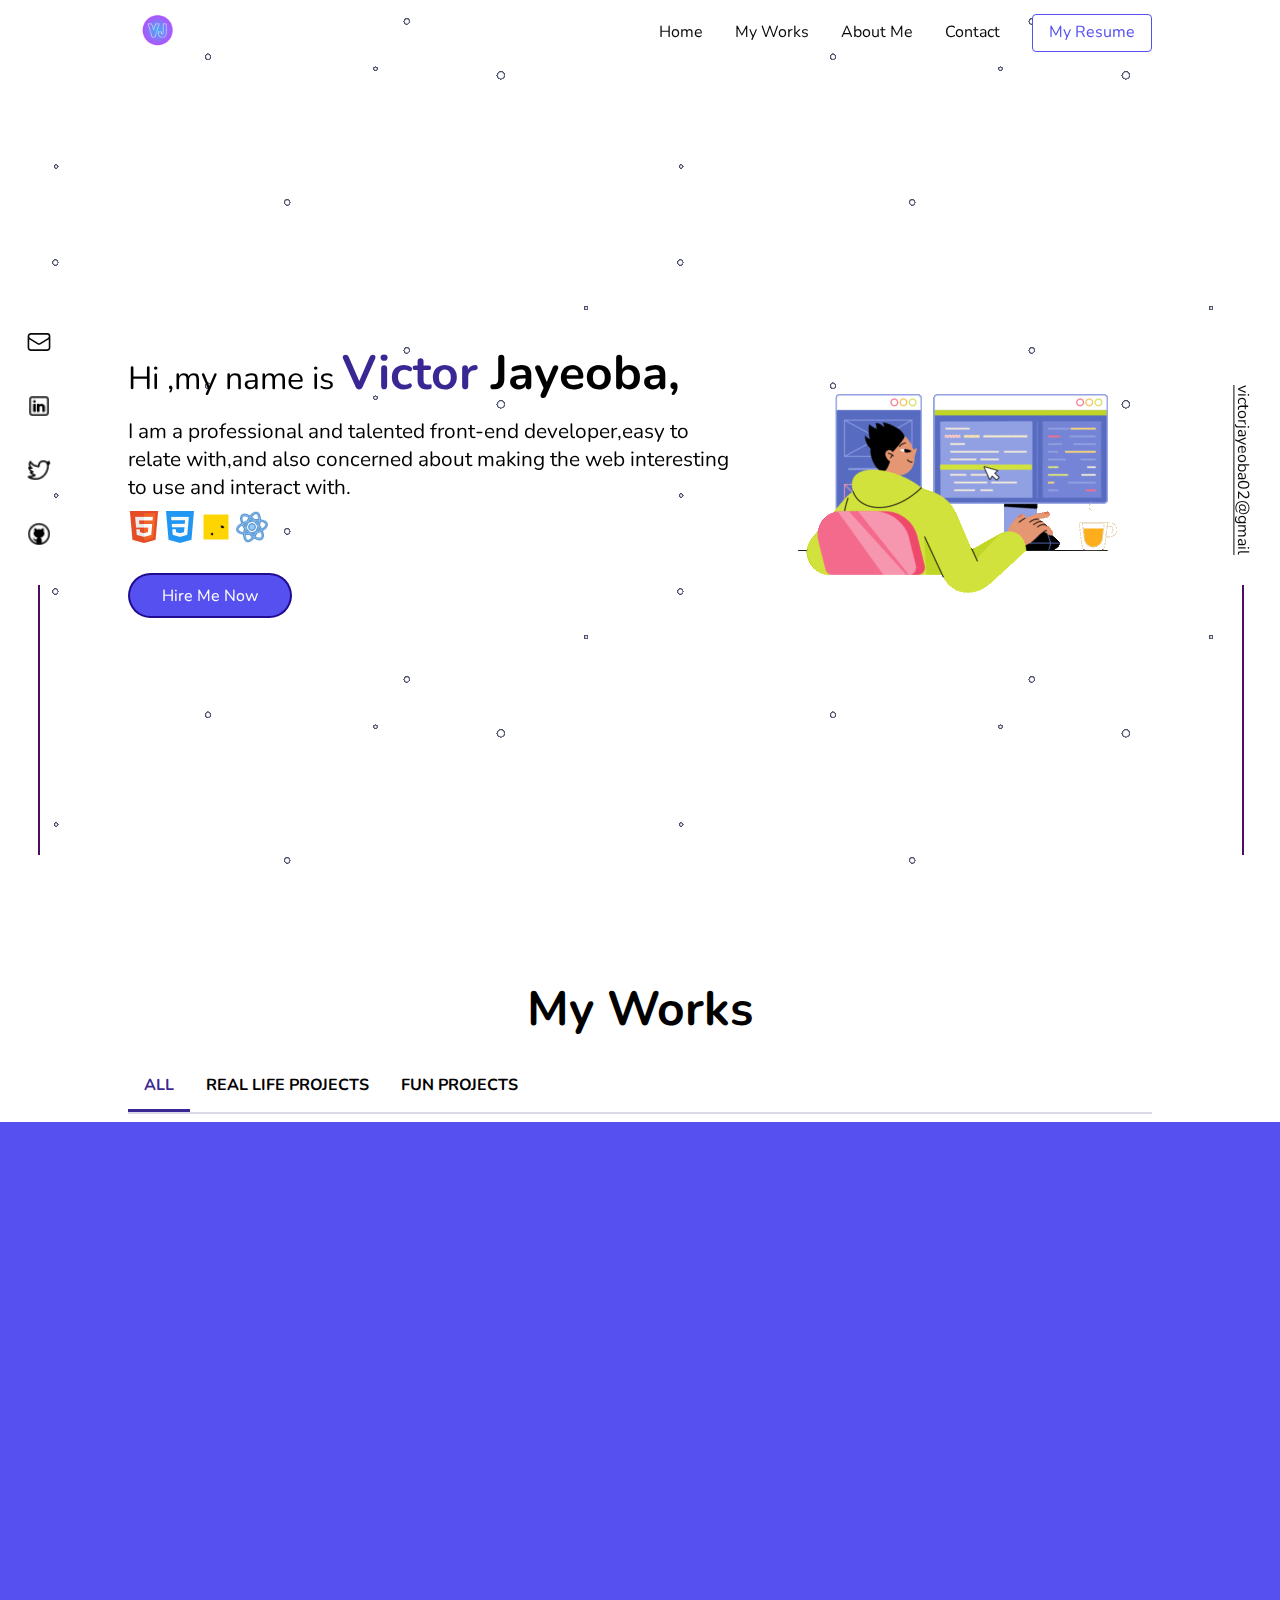
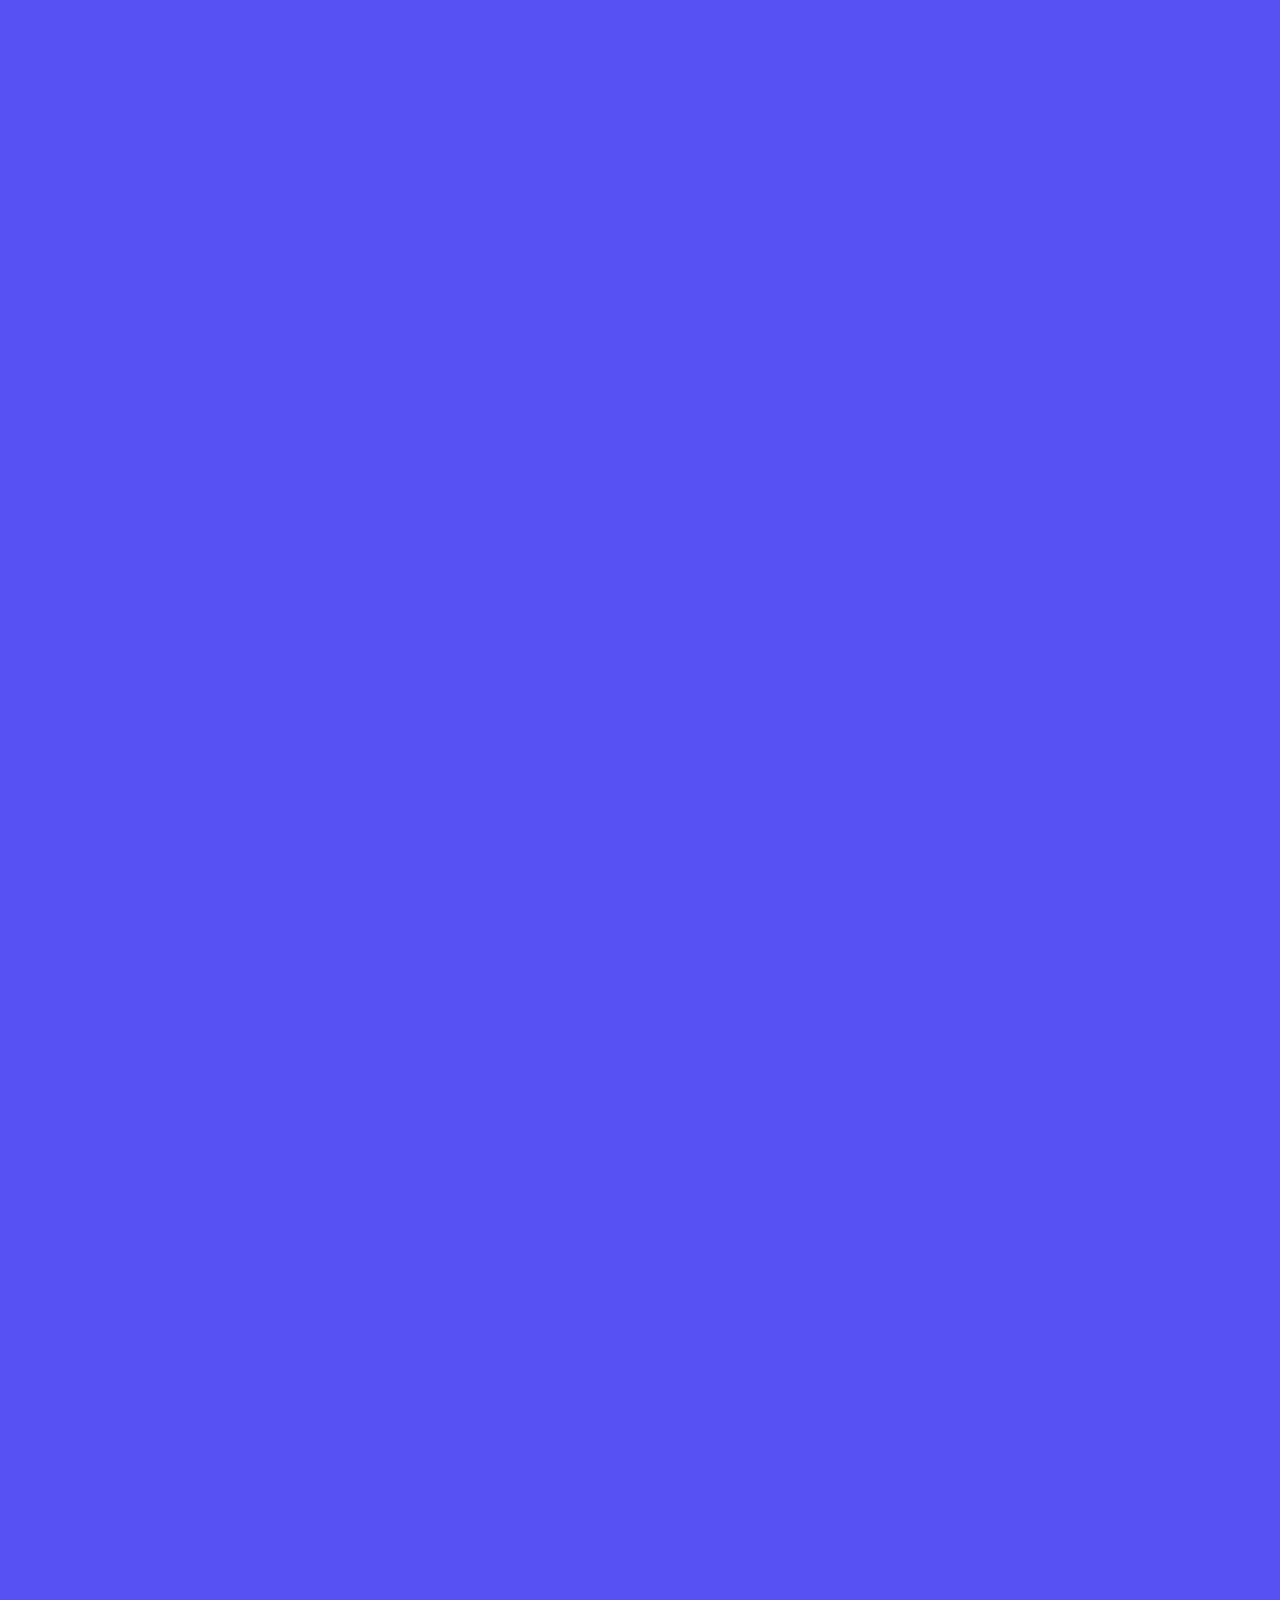
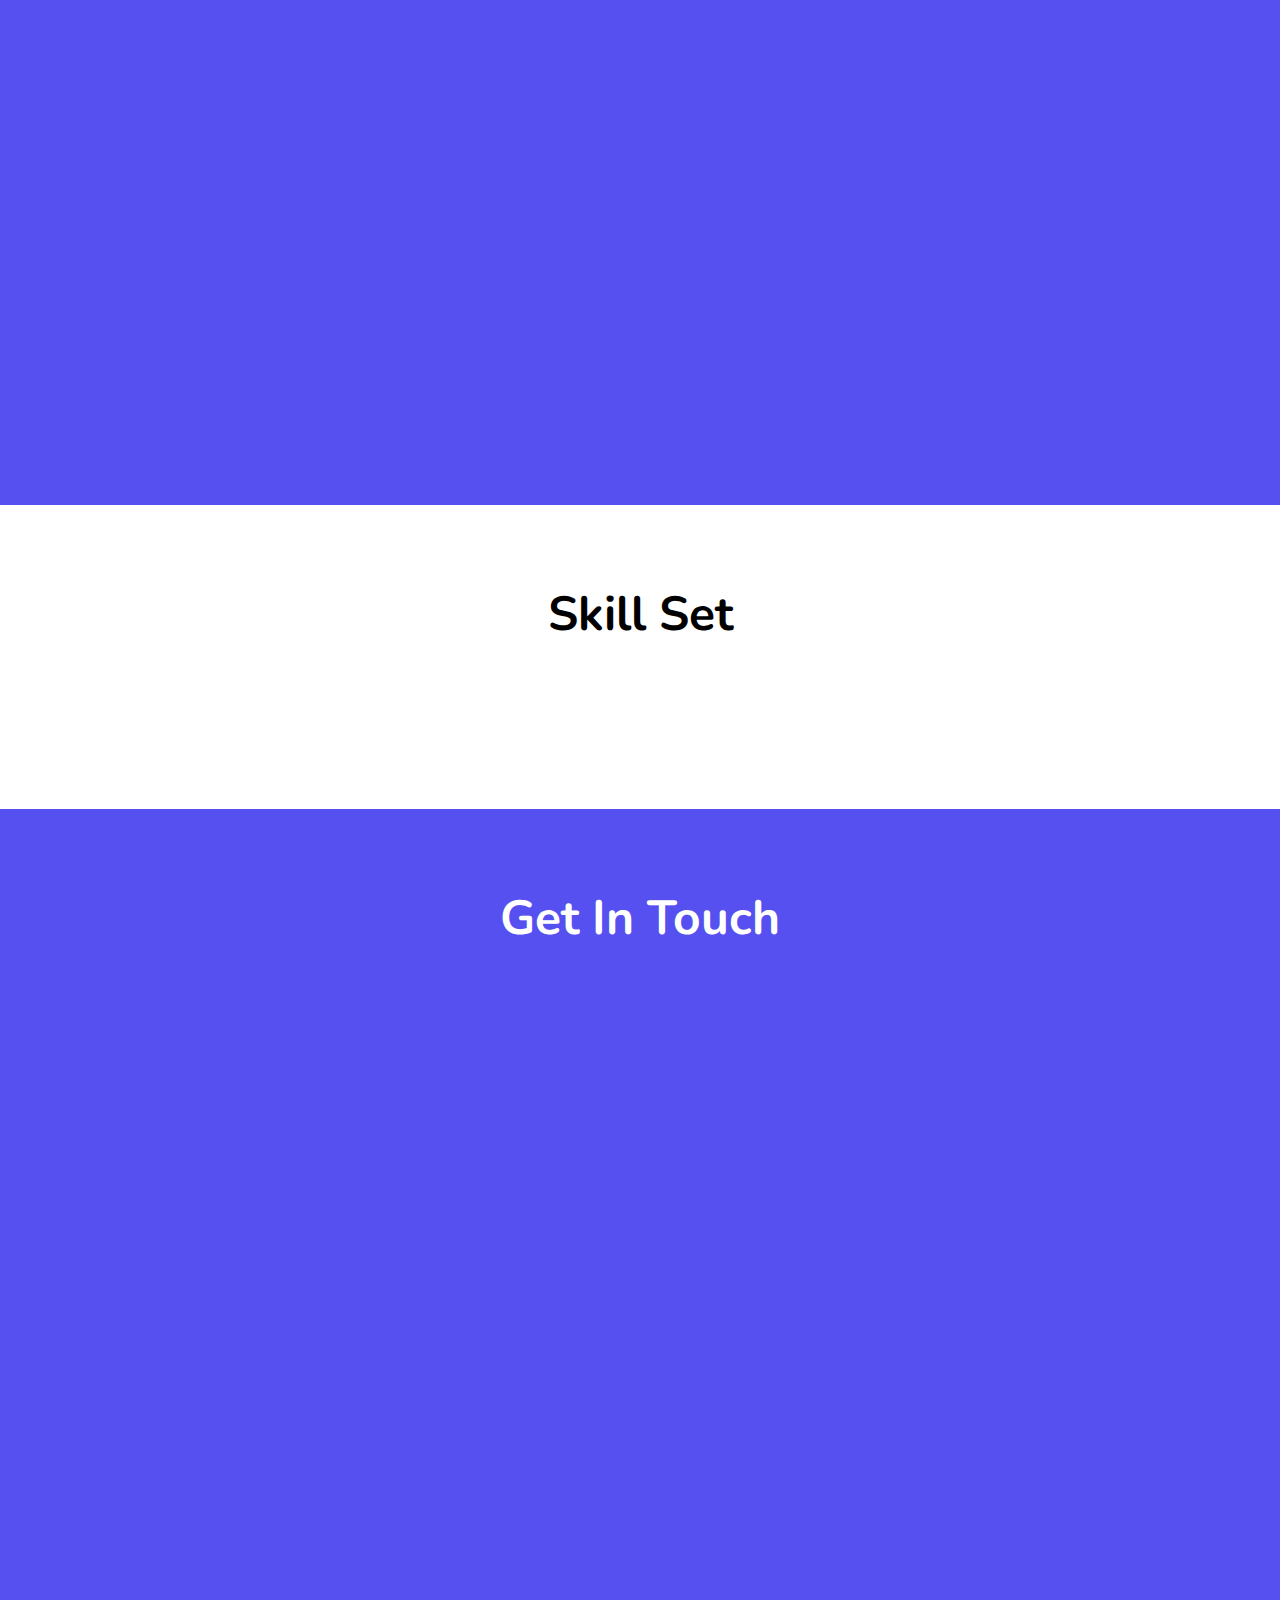
==== commit b0125072: "push update" ====
--- a/index.html
+++ b/index.html
@@ -156,6 +156,10 @@
           <h3 class="hidden">typescript</h3>
         </div>
         <div>
+          <img class="hidden" src="/assets/images/firebase.png" alt="" />
+          <h3 class="hidden">firebase</h3>
+        </div>
+        <div>
           <img class="hidden" src="/assets/images/javascript.png" alt="" />
           <h3 class="hidden">javascript</h3>
         </div>
@@ -169,7 +173,7 @@
         </div>
         <div>
           <img class="hidden" src="/assets/images/htmllogo.png" alt="" />
-          <h3 class="hidden">CSS</h3>
+          <h3 class="hidden">HTML</h3>
         </div>
       </div>
     </section>
@@ -233,6 +237,7 @@
                 ></textarea>
               </div>
               <button
+              id="submitBtn"
                 class="rounded-sm block w-full py-2 text-white bg-purple-700 hover:bg"
               >
                 <span>Send Message </span
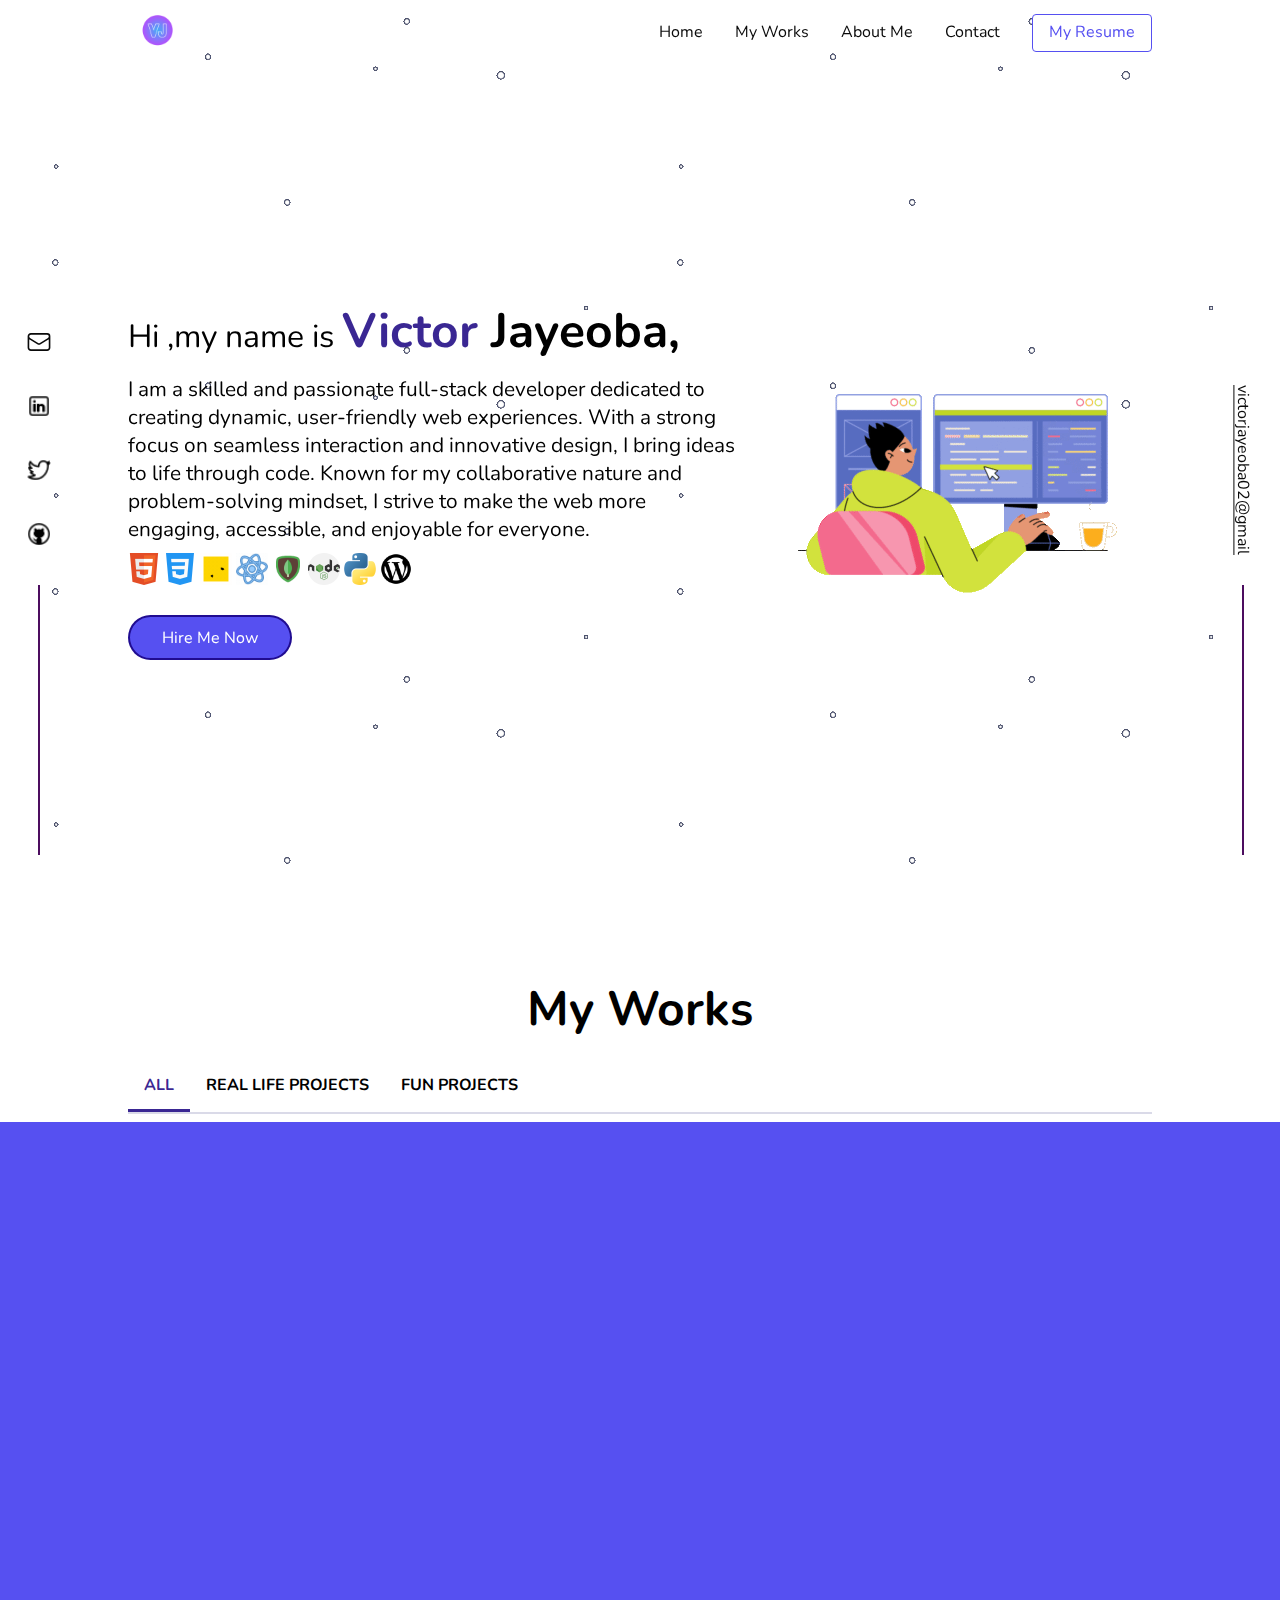
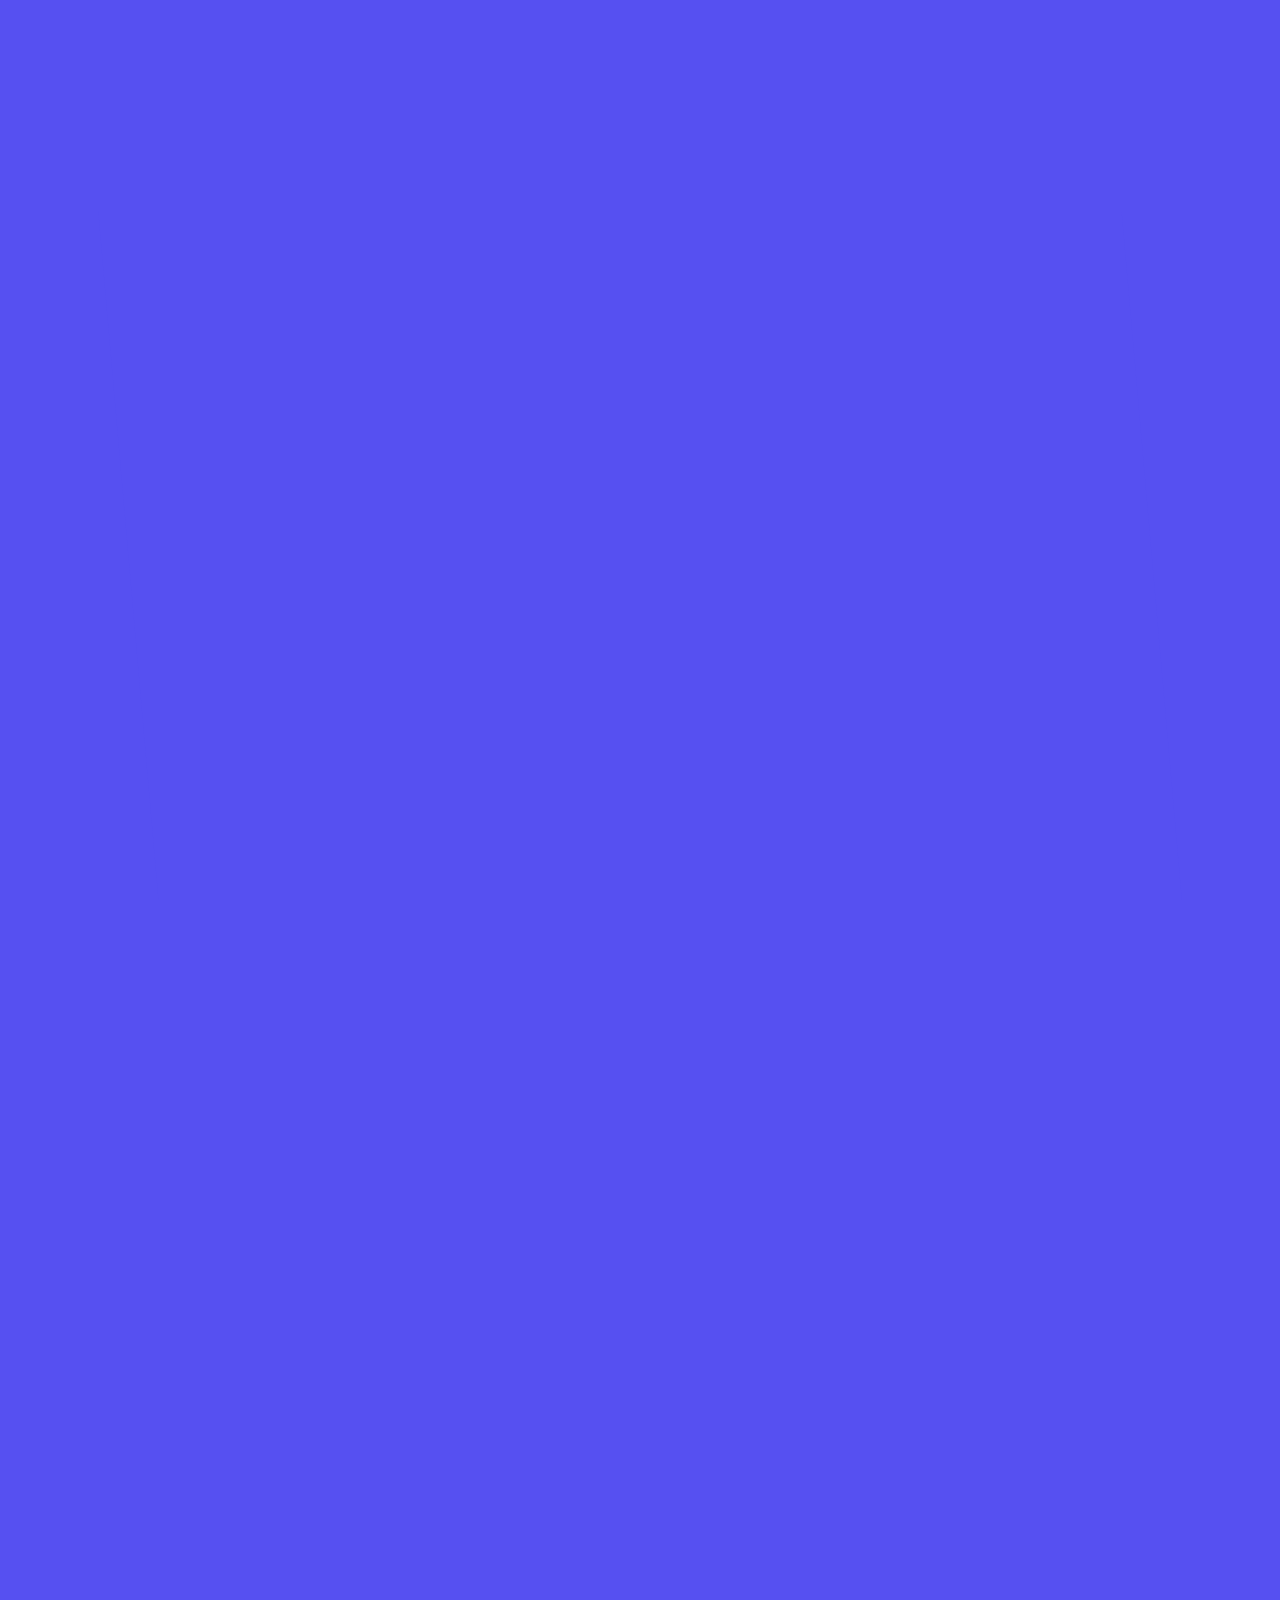
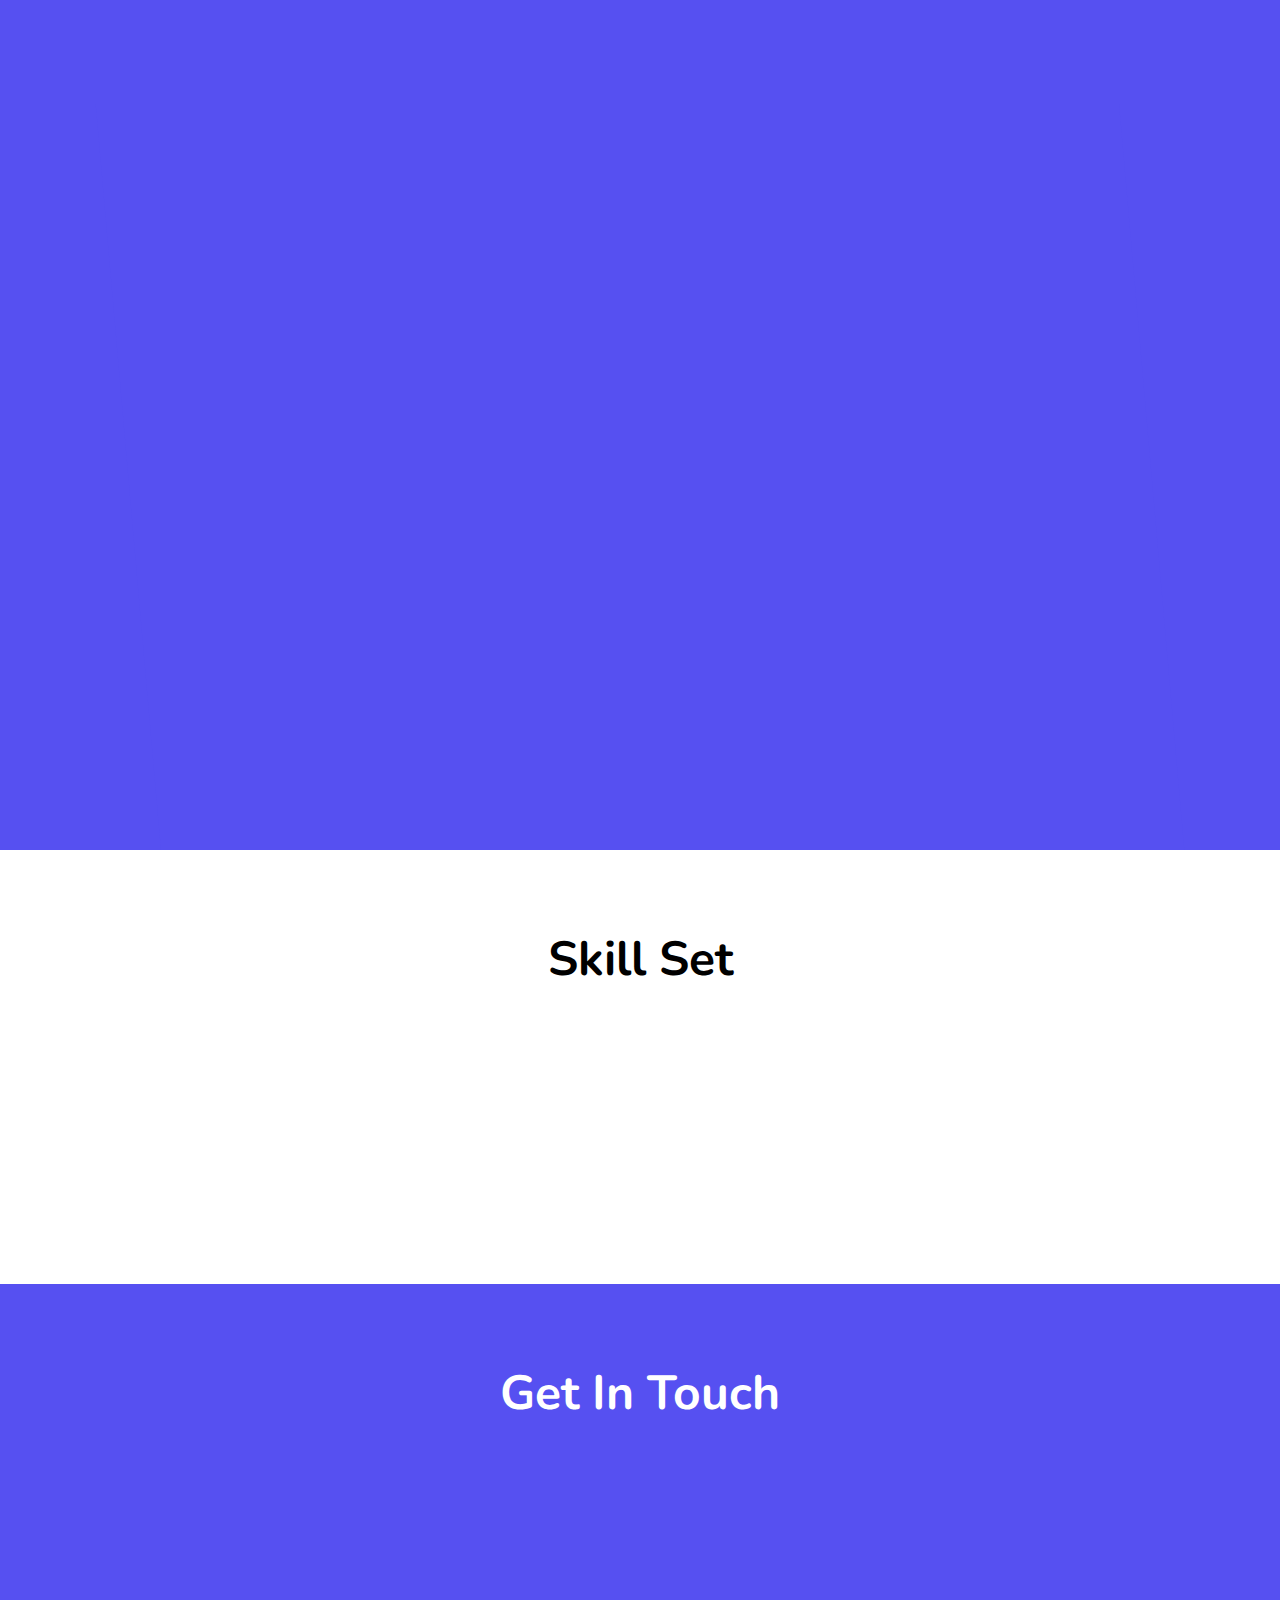
==== commit 08f57df8: "updates" ====
--- a/index.html
+++ b/index.html
@@ -58,15 +58,17 @@
 
           <div class="hidden">
             <p>
-              I am a professional and talented front-end developer,easy to
-              relate with,and also concerned about making the web interesting to
-              use and interact with.
+              I am a skilled and passionate full-stack developer dedicated to creating dynamic, user-friendly web experiences. With a strong focus on seamless interaction and innovative design, I bring ideas to life through code. Known for my collaborative nature and problem-solving mindset, I strive to make the web more engaging, accessible, and enjoyable for everyone.
             </p>
             <div class="skils__logo">
               <img class="testing" src="/assets/images/htmllogo.png" alt="" />
               <img src="/assets/images/csslogo.png" alt="" />
               <img src="/assets/gifs/javascript.gif" alt="" />
               <img src="/assets/gifs/react.gif" alt="" />
+              <img src="/assets/images/mongodb.png" alt="" />
+              <img src="/assets/images/nodejs.png" alt="" />
+              <img src="/assets/images/python.png" alt="" />
+              <img src="/assets/images/wordpress.png" alt="" />
             </div>
             <a class="hire__btn" href="#contact">Hire Me Now</a>
           </div>
@@ -156,6 +158,22 @@
           <h3 class="hidden">typescript</h3>
         </div>
         <div>
+          <img class="hidden" src="/assets/images/nodejs.png" alt="" />
+          <h3 class="hidden">Node Js</h3>
+        </div>
+        <div>
+          <img class="hidden" src="/assets/images/python.png" alt="" />
+          <h3 class="hidden">Python</h3>
+        </div>
+        <div>
+          <img class="hidden" src="/assets/images/database.png" alt="" />
+          <h3 class="hidden">My Sql</h3>
+        </div>
+        <div>
+          <img class="hidden" src="/assets/images/mongodb.png" alt="" />
+          <h3 class="hidden">Mongodb</h3>
+        </div>
+        <div>
           <img class="hidden" src="/assets/images/firebase.png" alt="" />
           <h3 class="hidden">firebase</h3>
         </div>
@@ -164,6 +182,10 @@
           <h3 class="hidden">javascript</h3>
         </div>
         <div>
+          <img class="hidden"  src="/assets/images/wordpress.png" alt="" />
+          <h3 class="hidden">Wordpress</h3>
+        </div>
+        <div>
           <img class="hidden" src="/assets/images/tailwindcss.png" alt="" />
           <h3 class="hidden">TailwindCss</h3>
         </div>
@@ -175,6 +197,7 @@
           <img class="hidden" src="/assets/images/htmllogo.png" alt="" />
           <h3 class="hidden">HTML</h3>
         </div>
+      
       </div>
     </section>
 
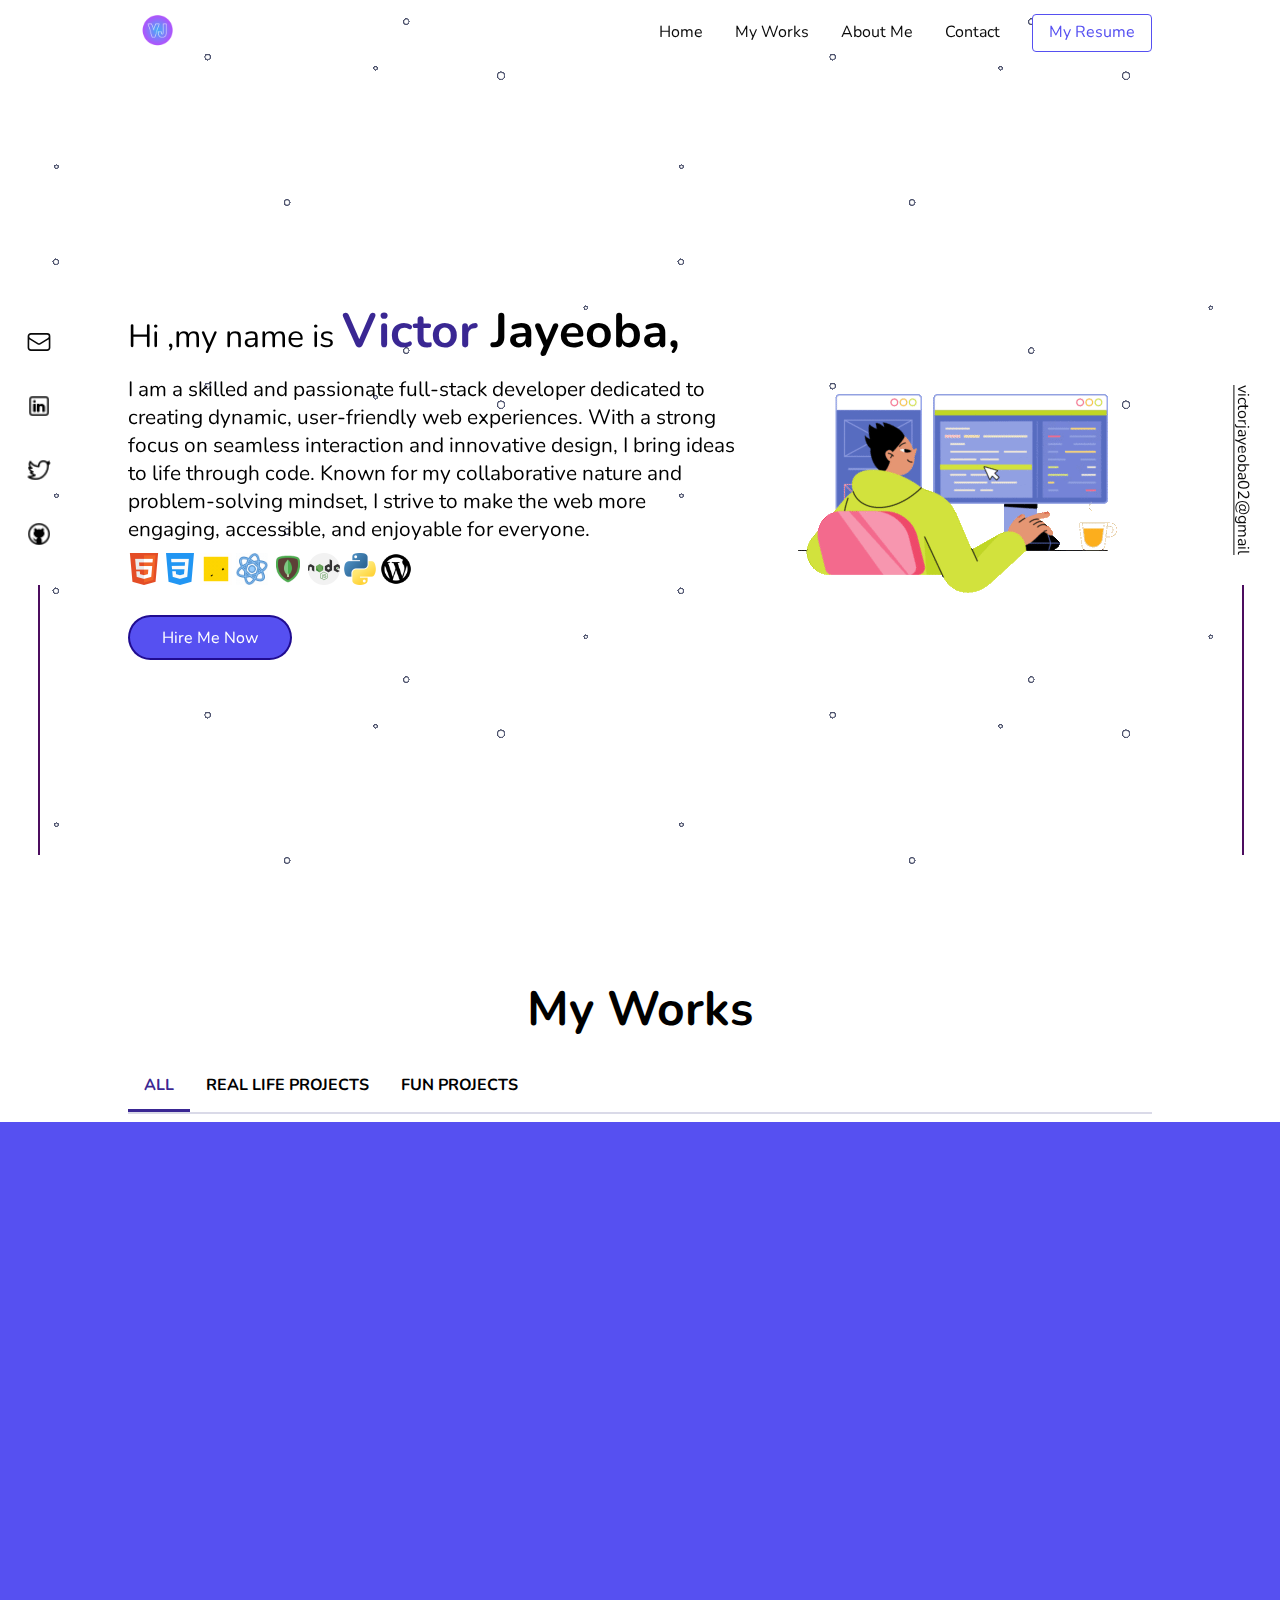
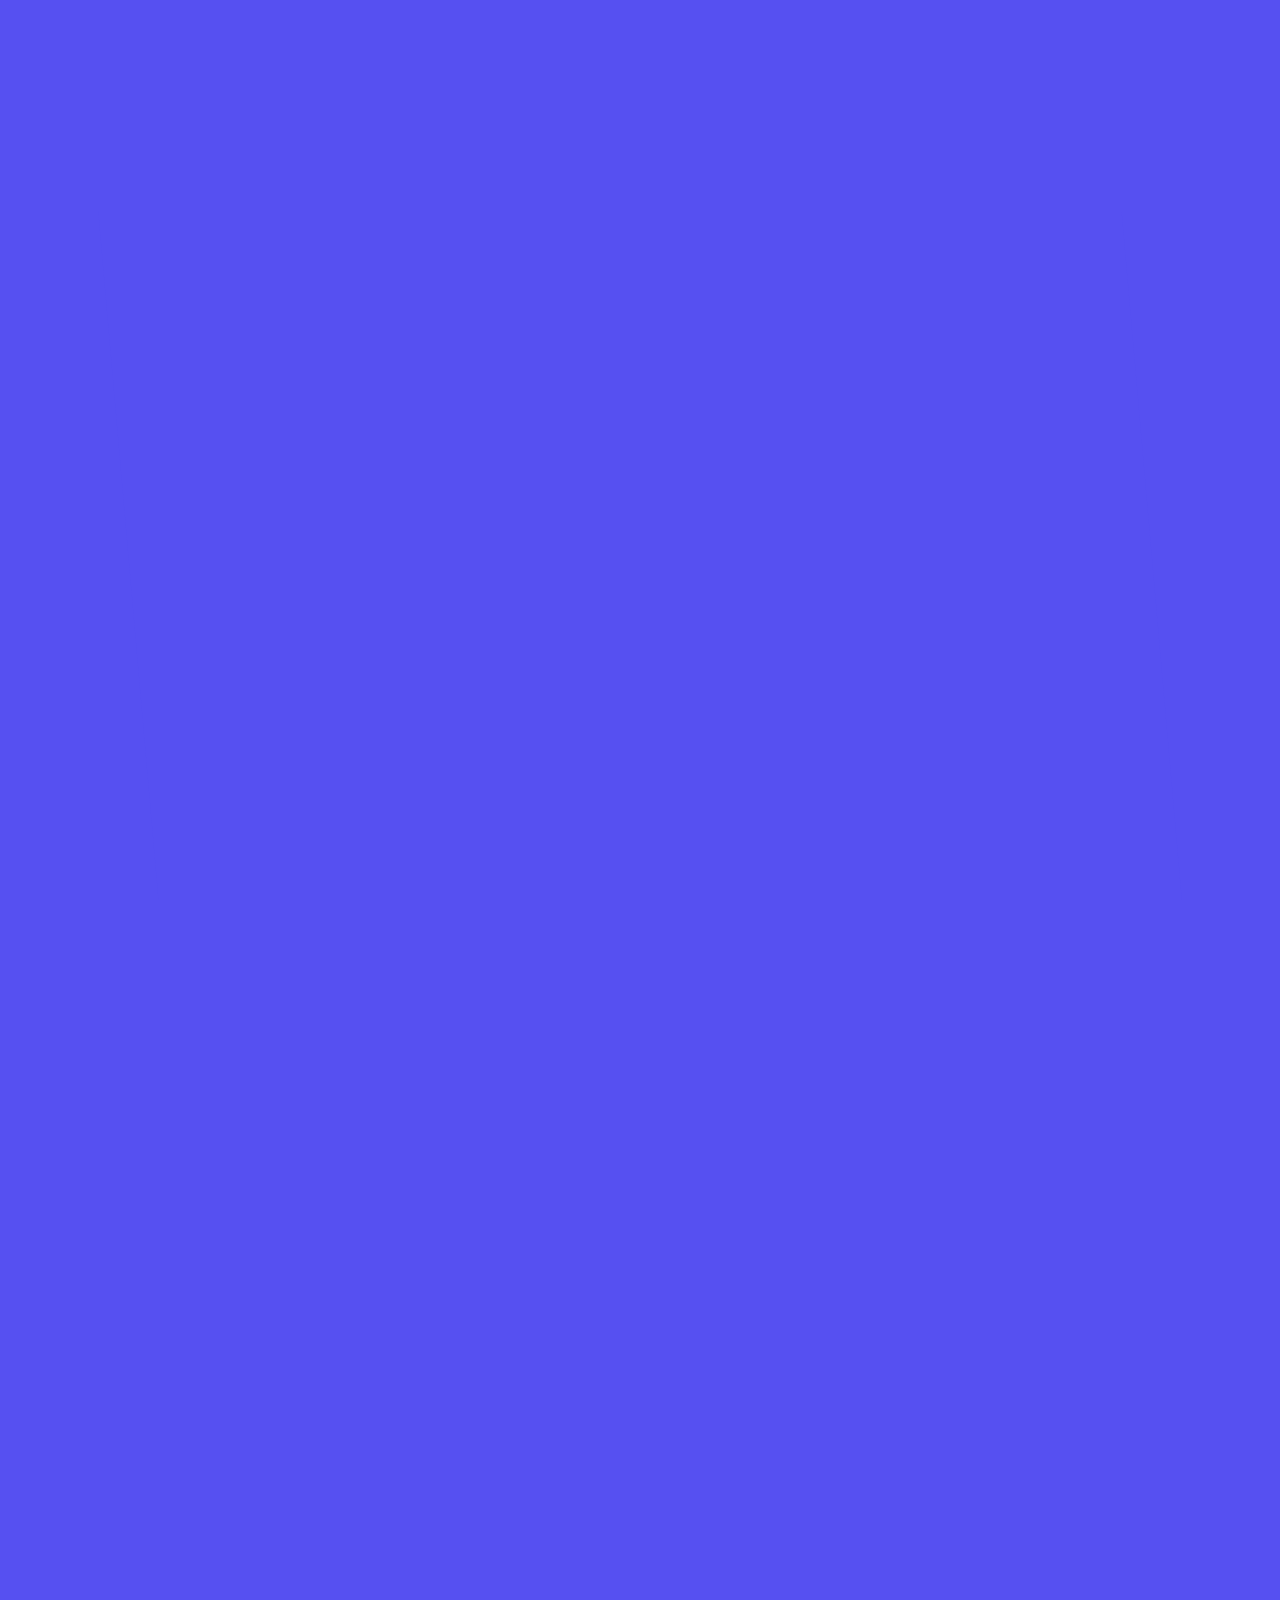
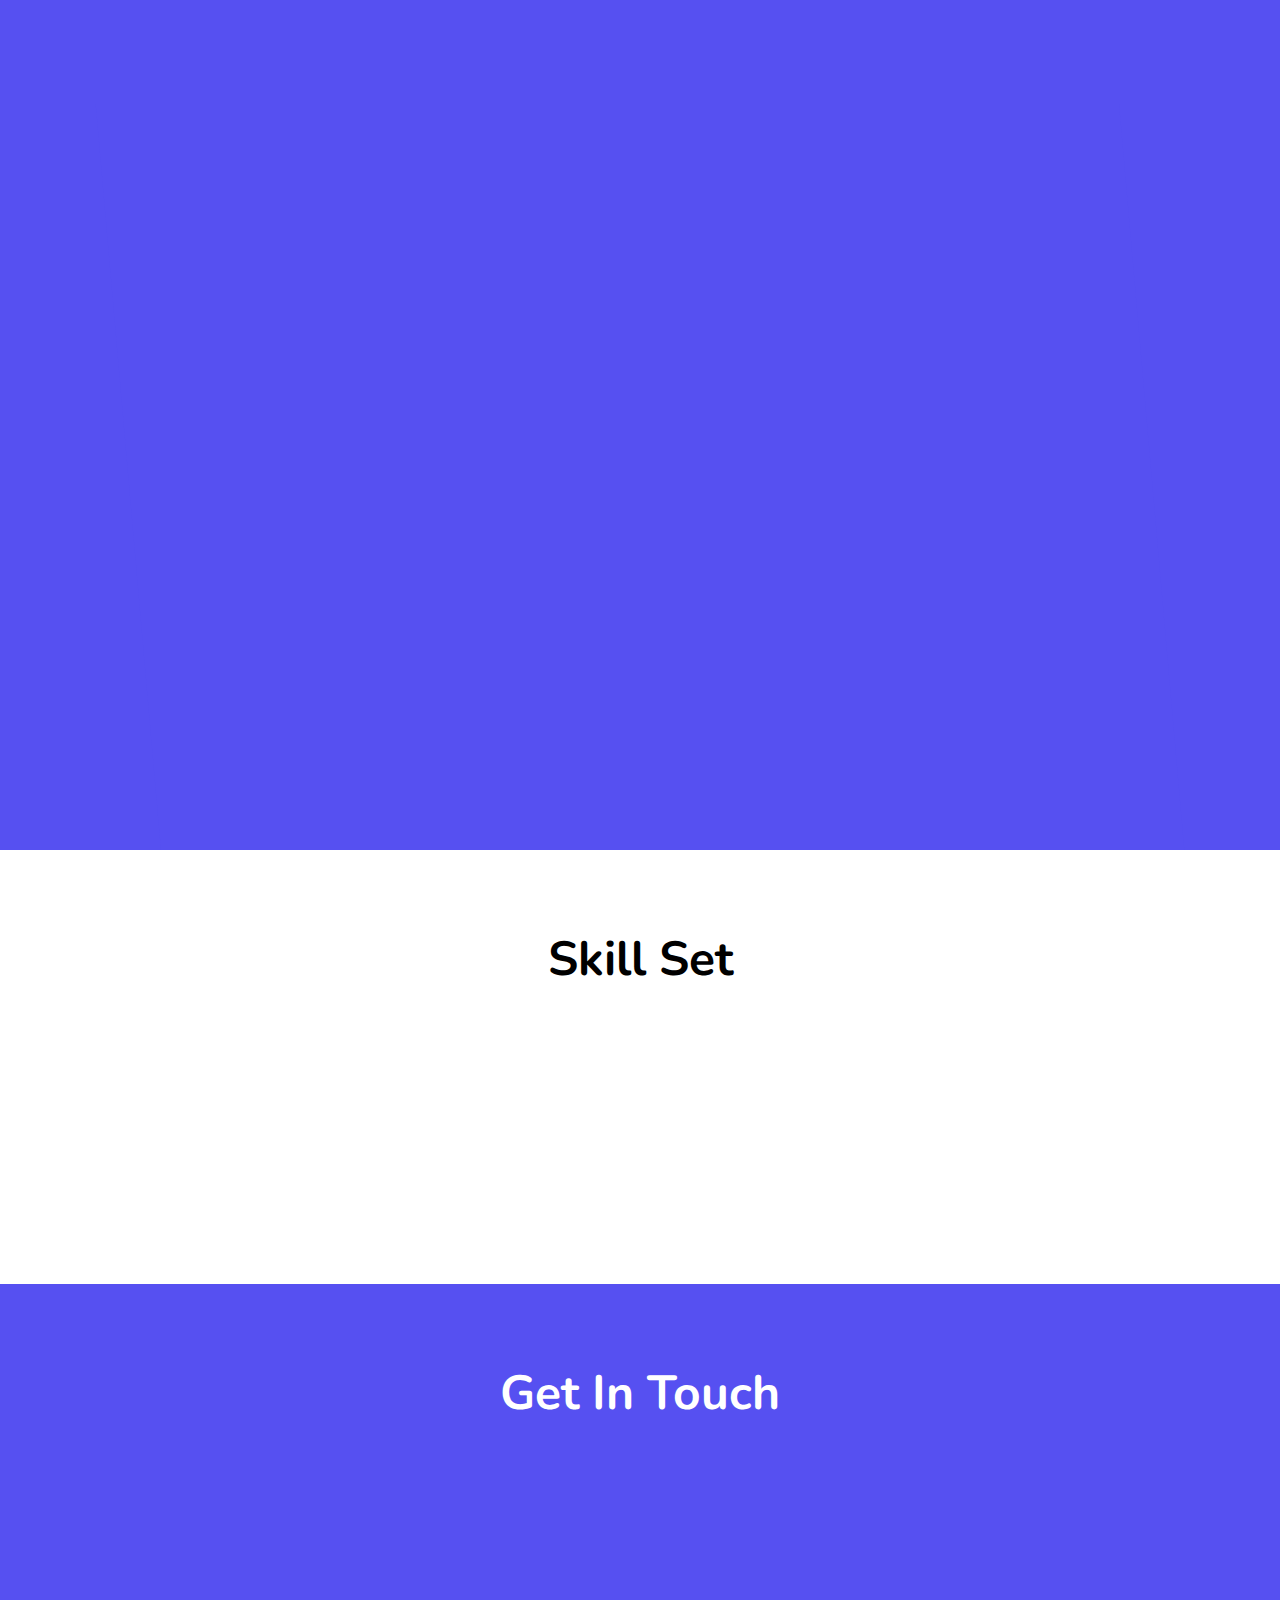
==== commit 178c3e57: "updates" ====
--- a/index.html
+++ b/index.html
@@ -4,7 +4,8 @@
     <meta charset="UTF-8" />
     <meta http-equiv="X-UA-Compatible" content="IE=edge" />
     <meta name="viewport" content="width=device-width, initial-scale=1.0" />
-    <title>VIctor Jayeoba Portfolo</title>
+    <title>VIctor Jayeoba Portfolio - Web Developer</title>
+    <meta name="description" content="Explore Vickyjay's creative works in web development. Let's bring your vision to life.">
     <link
       rel="shortcut icon"
       href="/assets/images/myLogo.png"
@@ -14,7 +15,19 @@
       rel="stylesheet"
       href="https://cdnjs.cloudflare.com/ajax/libs/font-awesome/6.4.2/css/all.min.css"
     />
+    <script type="application/ld+json">
+      {
+        "@context": "https://schema.org",
+        "@type": "Person",
+        "name": "Vickyjay",
+        "jobTitle": "Web Developer",
+        "url": "https://victorjayeoba-portfolio.vercel.app/",
+        "sameAs": ["https://www.linkedin.com/in/victor-jayeoba-400b96253"]
+      }
+      </script>
+      
     <link rel="stylesheet" href="/HTML,CSS & JAVASRIPT/style.css" />
+    
   </head>
 
   <body>
